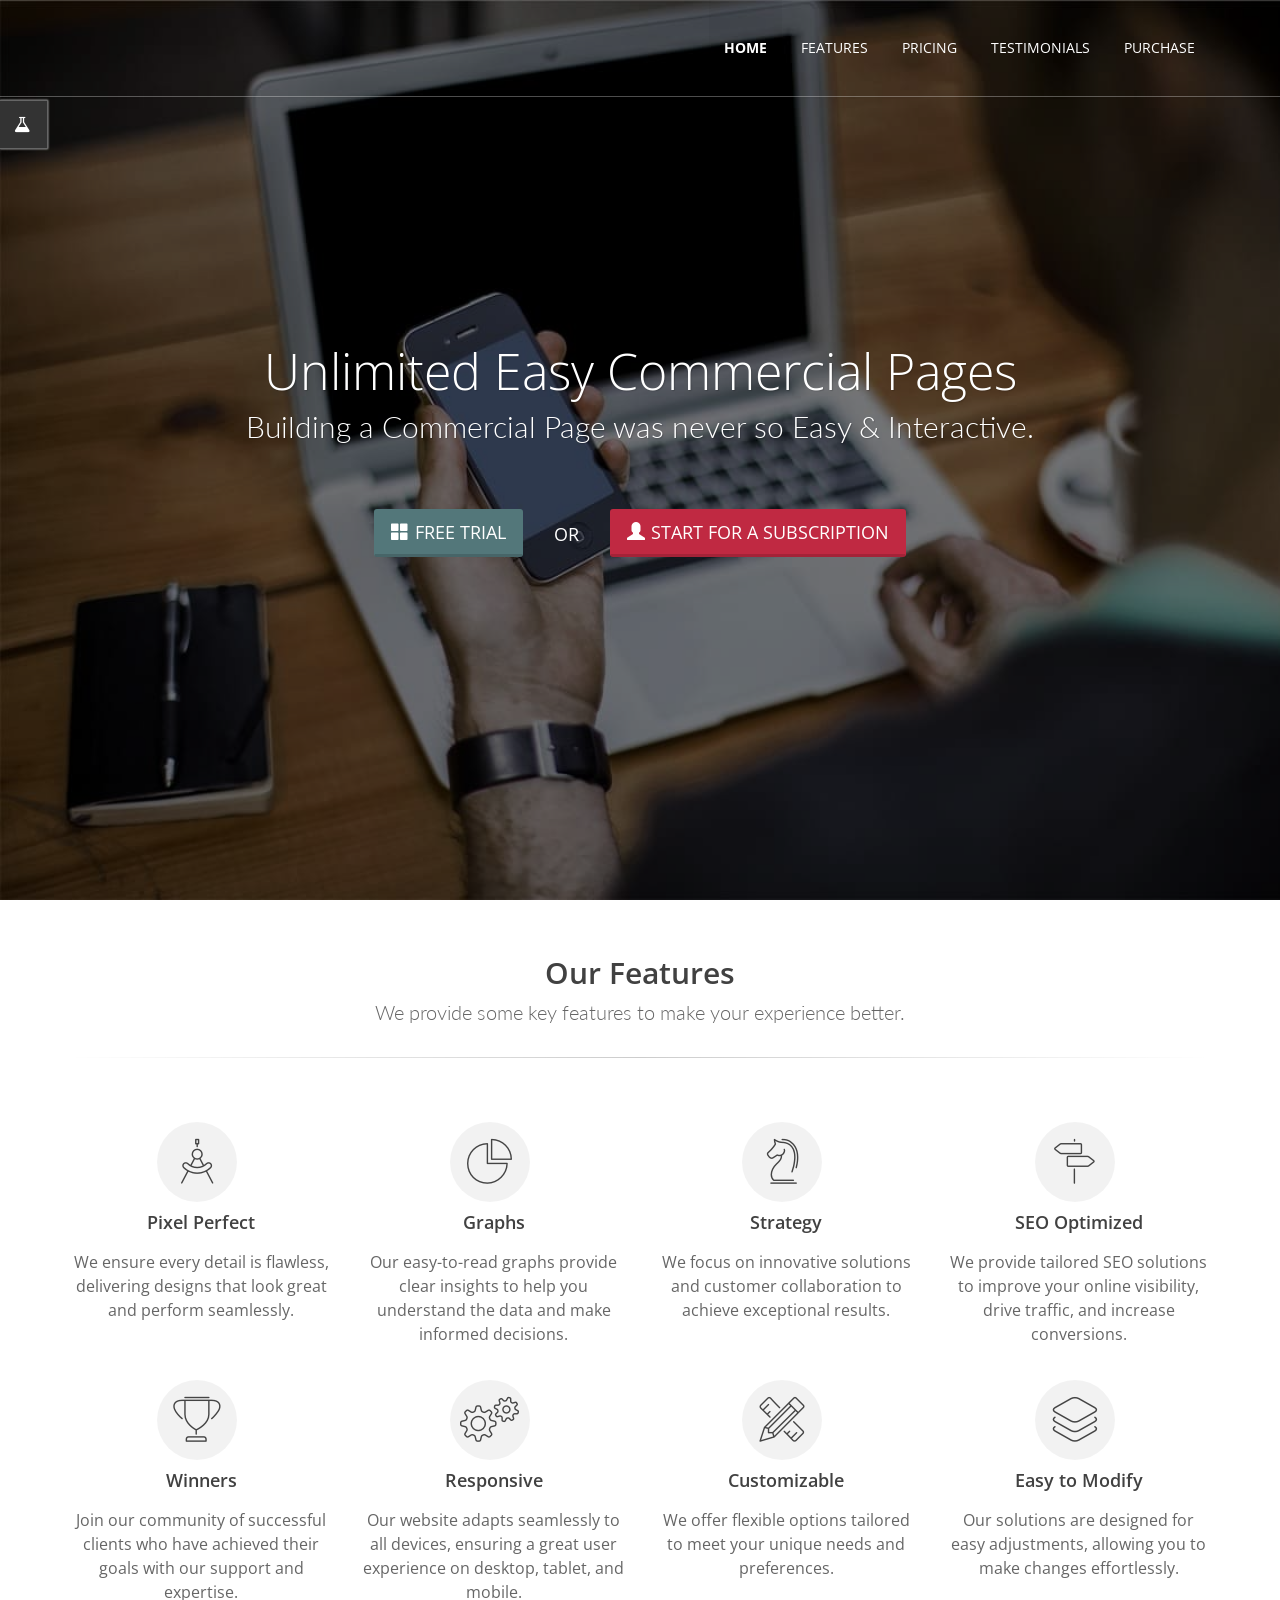
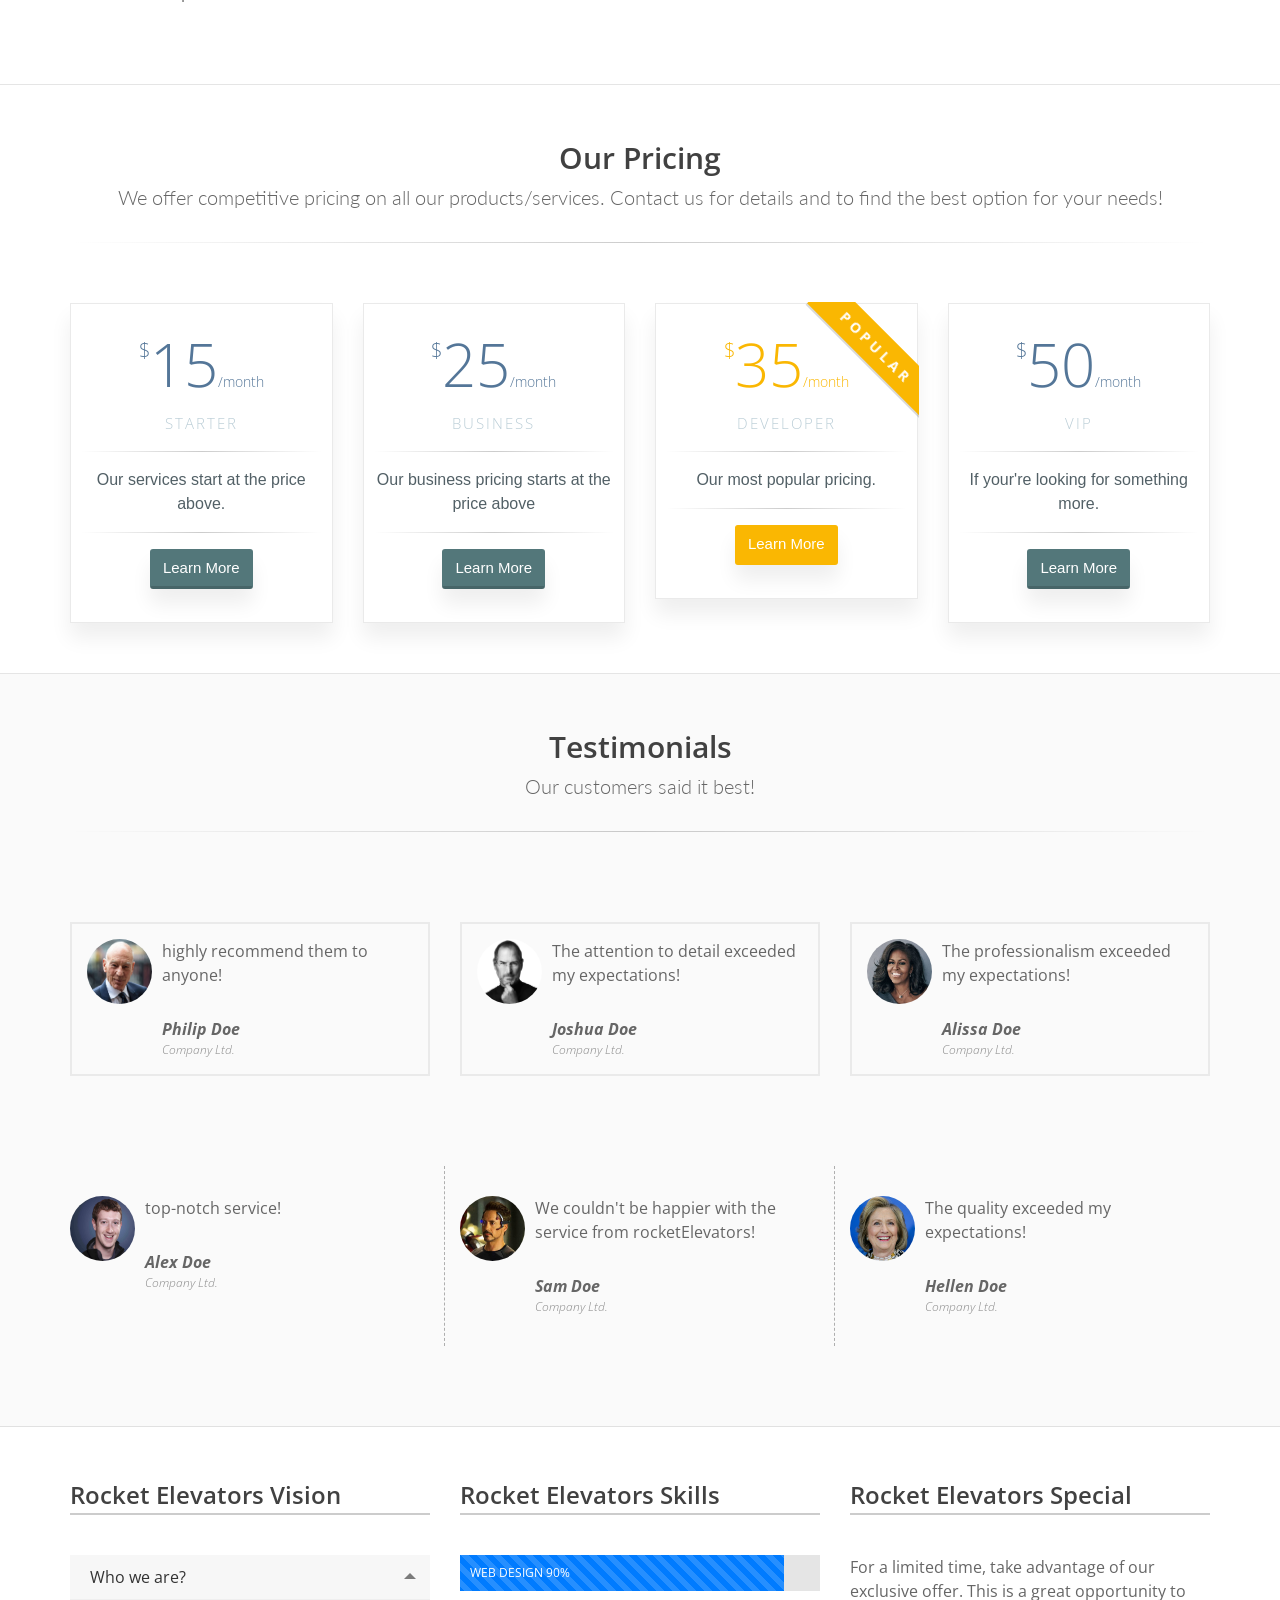
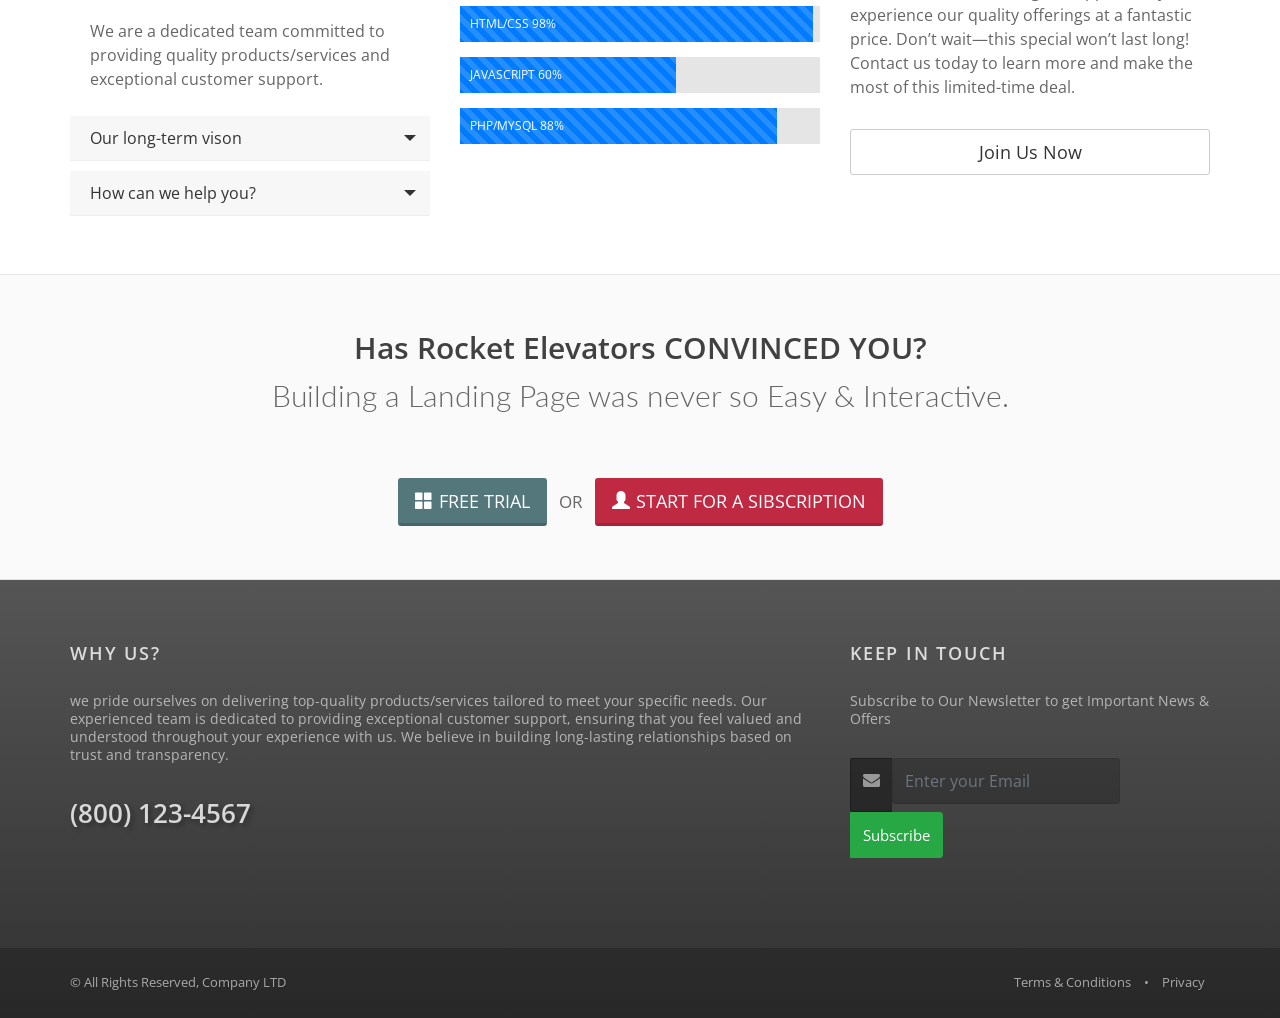
==== Commercial.html @ 7c0ab425 "finished main" ====
<!DOCTYPE html>
<html lang="en">
	<head>
		<!-- META -->
		<meta charset="utf-8" />
		<meta name="description" content="" />
		<meta name="Author" content="Dorin Grigoras [www.stepofweb.com]" />
	
		<title> - Multipurpose + Admin</title>
		<link rel="icon" href="assets/images/_/logo.png" />
	
		<!-- MOBILE SETTINGS -->
		<meta name="viewport" content="width=device-width, maximum-scale=1, initial-scale=1, user-scalable=0" />
	
		<!-- WEB FONTS -->
		<link
		  href="https://fonts.googleapis.com/css?family=Open+Sans:300,400,600%7CRaleway:300,400,500,600,700%7CLato:300,400,400italic,600,700"
		  rel="stylesheet" type="text/css" />
	
		<!-- CORE CSS -->
		<link href="assets/plugins/bootstrap/css/bootstrap.min.css" rel="stylesheet" type="text/css" />
	
		<!-- REVOLUTION SLIDER -->
		<link href="assets/plugins/slider.revolution/css/extralayers.css" rel="stylesheet" type="text/css" />
		<link href="assets/plugins/slider.revolution/css/settings.css" rel="stylesheet" type="text/css" />
	
		<!-- THEME CSS -->
		<link href="assets/css/essentials.css" rel="stylesheet" type="text/css" />
		<link href="assets/css/layout.css" rel="stylesheet" type="text/css" />
	
		<!-- PAGE LEVEL SCRIPTS -->
		<link href="assets/css/header-1.css" rel="stylesheet" type="text/css" />
		<link href="assets/css/color_scheme/yellow.css" rel="stylesheet" type="text/css" id="color_scheme" />
	  </head>	

	<body class="smoothscroll enable-animation">

		<!-- wrapper -->
		<div id="wrapper">

			<!-- 
				AVAILABLE HEADER CLASSES

				Default nav height: 96px
				.header-md 		= 70px nav height
				.header-sm 		= 60px nav height

				.b-0 		= remove bottom border (only with transparent use)
				.transparent	= transparent header
				.translucent	= translucent header
				.sticky			= sticky header
				.static			= static header
				.dark			= dark header
				.bottom			= header on bottom
				
				shadow-before-1 = shadow 1 header top
				shadow-after-1 	= shadow 1 header bottom
				shadow-before-2 = shadow 2 header top
				shadow-after-2 	= shadow 2 header bottom
				shadow-before-3 = shadow 3 header top
				shadow-after-3 	= shadow 3 header bottom

				.clearfix		= required for mobile menu, do not remove!

				Example Usage:  class="clearfix sticky header-sm transparent b-0"
			-->
			<div id="header" class="navbar-toggleable-md sticky transparent clearfix">

				<!-- TOP NAV -->
				<header id="topNav">
					<div class="container">

						<!-- Mobile Menu Button -->
						<button class="btn btn-mobile" data-toggle="collapse" data-target=".nav-main-collapse">
							<i class="fa fa-bars"></i>
						</button>

						<!-- Logo -->
						<a class="logo float-left" href="index.html">
							<img src="assets/images/_Rocket Elevators/logo_dark.png" alt="" />
						</a>

						<!-- 
							Top Nav 
							
							AVAILABLE CLASSES:
							submenu-dark = dark sub menu
						-->
						<div class="navbar-collapse collapse float-right nav-main-collapse">
							<nav class="nav-main">

								<!-- 
									.nav-onepage
									Required for onepage navigation links
									
									Add .external for an external link!
								-->
								<ul id="topMain" class="nav nav-pills nav-main nav-onepage">
									<li class="active"><!-- HOME -->
										<a href="#slider">
											HOME
										</a>
									</li>
									<li><!-- FEATURES -->
										<a href="#features">
											FEATURES
										</a>
									</li>
									<li><!-- PRICING -->
										<a href="#pricing">
											PRICING
										</a>
									</li>
									<li><!-- TESTIMONIALS -->
										<a href="#testimonials">
											TESTIMONIALS
										</a>
									</li>
									<li><!-- PURCHASE -->
										<a class="external" href="#purchase">
											PURCHASE
										</a>
									</li>
								</ul>

							</nav>
						</div>

					</div>
				</header>
				<!-- /Top Nav -->

			</div>


			<!-- HOME -->
			<section id="slider" class="fullheight" style="background:url('demo_files/images/1200x800/36-min.jpg')">
				<div class="overlay dark-5"><!-- dark overlay [1 to 9 opacity] --></div>

				<div class="display-table">
					<div class="display-table-cell vertical-align-middle">
						
						<div class="container text-center">
							
							<h1 class="m-0 fs-50 fw-300 wow fadeInUp" data-wow-delay="0.4s">Unlimited Easy Commercial Pages</h1>
							<p class="lead font-lato fs-30 wow fadeInUp" data-wow-delay="0.7s">Building a Commercial Page was never so Easy &amp; Interactive.</p>
							
							<div class="mt-30">
								<a href="#" class="btn btn-3d btn-lg btn-teal"><i class="glyphicon glyphicon-th-large"></i>FREE TRIAL</a>
								<span class="fs-17 hidden-xs-down btn btn-lg">&nbsp; OR &nbsp;</span>
								<a href="#" class="btn btn-3d btn-lg btn-red"><i class="glyphicon glyphicon-user"></i>START FOR A SUBSCRIPTION</a>
							</div>

						</div>

					</div>
				</div>
			</section>
			<!-- /HOME -->




			<!-- FEATURES -->
			<section id="features">
				<div class="container">

					<header class="text-center mb-60">
						<h2>Our Features</h2>
						<p class="lead font-lato">We provide some key features to make your experience better.</p>
						<hr />
					</header>

					<!-- FEATURED BOXES 3 -->
					<div class="row">
						<div class="col-md-3 col-6">
							<div class="text-center">
								<i class="ico-light ico-lg ico-rounded ico-hover et-circle-compass"></i>
								<h4>Pixel Perfect</h4>
								<p>We ensure every detail is flawless, delivering designs that look great and perform seamlessly.</p>
							</div>
						</div>
						<div class="col-md-3 col-6">
							<div class="text-center">
								<i class="ico-light ico-lg ico-rounded ico-hover et-piechart"></i>
								<h4>Graphs</h4>
								<p>Our easy-to-read graphs provide clear insights to help you understand the data and make informed decisions.</p>
							</div>
						</div>
						<div class="col-md-3 col-6">
							<div class="text-center">
								<i class="ico-light ico-lg ico-rounded ico-hover et-strategy"></i>
								<h4>Strategy</h4>
								<p>We focus on innovative solutions and customer collaboration to achieve exceptional results.</p>
							</div>
						</div>
						<div class="col-md-3 col-6">
							<div class="text-center">
								<i class="ico-light ico-lg ico-rounded ico-hover et-streetsign"></i>
								<h4>SEO Optimized</h4>
								<p>We provide tailored SEO solutions to improve your online visibility, drive traffic, and increase conversions.</p>
							</div>
						</div>
					</div>
					<!-- /FEATURED BOXES 3 -->

					<!-- FEATURED BOXES 3 -->
					<div class="row">
						<div class="col-md-3 col-6">
							<div class="text-center">
								<i class="ico-light ico-lg ico-rounded ico-hover et-trophy"></i>
								<h4>Winners</h4>
								<p>Join our community of successful clients who have achieved their goals with our support and expertise.</p>
							</div>
						</div>
						<div class="col-md-3 col-6">
							<div class="text-center">
								<i class="ico-light ico-lg ico-rounded ico-hover et-gears"></i>
								<h4>Responsive</h4>
								<p>Our website adapts seamlessly to all devices, ensuring a great user experience on desktop, tablet, and mobile.</p>
							</div>
						</div>
						<div class="col-md-3 col-6">
							<div class="text-center">
								<i class="ico-light ico-lg ico-rounded ico-hover et-tools"></i>
								<h4>Customizable</h4>
								<p>We offer flexible options tailored to meet your unique needs and preferences.</p>
							</div>
						</div>
						<div class="col-md-3 col-6">
							<div class="text-center">
								<i class="ico-light ico-lg ico-rounded ico-hover et-layers"></i>
								<h4>Easy to Modify</h4>
								<p>Our solutions are designed for easy adjustments, allowing you to make changes effortlessly.</p>
							</div>
						</div>
					</div>
					<!-- /FEATURED BOXES 3 -->

				</div>
			</section>
			<!-- /FEATURES -->




			<!-- PRICING -->
			<section id="pricing">
				<div class="container">

					<header class="text-center mb-60">
						<h2>Our Pricing</h2>
						<p class="lead font-lato">We offer competitive pricing on all our products/services. Contact us for details and to find the best option for your needs!</p>
						<hr />
					</header>

					<div class="row">

						<div class="col-md-3 col-sm-3">
							
							<div class="price-clean">                                
								<h4>
									<sup>$</sup>15<em>/month</em>
								</h4>
								<h5> Starter </h5>
								<hr />
								<p>Our services start at the price above.</p>
								<hr />
								<a href="#" class="btn btn-3d btn-teal">Learn More</a>
							</div>
						
						</div>

						<div class="col-md-3 col-sm-3">
							
							<div class="price-clean">                                
								<h4>
									<sup>$</sup>25<em>/month</em>
								</h4>
								<h5> BUSINESS </h5>
								<hr />
								<p>Our business pricing starts at the price above</p>
								<hr />
								<a href="#" class="btn btn-3d btn-teal">Learn More</a>
							</div>
						
						</div>

						<div class="col-md-3 col-sm-3">
							
							<div class="price-clean price-clean-popular"> 
								<div class="ribbon"> 
									<div class="ribbon-inner">POPULAR</div>
								</div>
								
								<h4>
									<sup>$</sup>35<em>/month</em>
								</h4>
								<h5> DEVELOPER </h5>
								<hr />
								<p>Our most popular pricing.</p>
								<hr />
								<a href="#" class="btn btn-3d btn-primary">Learn More</a>
							</div>
						
						</div>

						<div class="col-md-3 col-sm-3">
							
							<div class="price-clean">                                
								<h4>
									<sup>$</sup>50<em>/month</em>
								</h4>
								<h5> VIP </h5>
								<hr />
								<p>If your're looking for something more.</p>
								<hr />
								<a href="#" class="btn btn-3d btn-teal">Learn More</a>
							</div>
						
						</div>

					</div>

				</div>
			</section>
			<!-- /PRICING -->



			<!-- TESTIMONIALS -->
			<section id="testimonials" class="alternate">
				<div class="container">

					<header class="text-center mb-60">
						<h2>Testimonials</h2>
						<p class="lead font-lato">Our customers said it best!</p>
						<hr />
					</header>

					<!-- 
						Note: remove class="rounded" from the img for squared image!
					-->
					<div class="row mb-60">
						<div class="col-md-4">
							<div class="testimonial testimonial-bordered p-15">
								<figure class="float-left">
									<img class="rounded" src="assets/images/rocketElevators/testimonial6.jpg" alt="" />
								</figure>
								<div class="testimonial-content">
									<p>highly recommend them to anyone!</p>
									<cite>
										Philip Doe
										<span>Company Ltd.</span>
									</cite>
								</div>
							</div>
						</div>
						<div class="col-md-4">
							<div class="testimonial testimonial-bordered p-15">
								<figure class="float-left">
									<img class="rounded" src="assets/images/rocketElevators/testimonial5.png" alt="" />
								</figure>
								<div class="testimonial-content">
									<p>The attention to detail exceeded my expectations!</p>
									<cite>
										Joshua Doe
										<span>Company Ltd.</span>
									</cite>
								</div>
							</div>
						</div>
						<div class="col-md-4">
							<div class="testimonial testimonial-bordered p-15">
								<figure class="float-left">
									<img class="rounded" src="assets/images/rocketElevators/testimonial4.jpg" alt="" />
								</figure>
								<div class="testimonial-content">
									<p>The professionalism exceeded my expectations!</p>
									<cite>
										Alissa Doe
										<span>Company Ltd.</span>
									</cite>
								</div>
							</div>
						</div>
					</div>

					<!-- 
						Note: remove class="rounded" from the img for squared image!
					-->
					<ul class="row clearfix testimonial-dotted list-unstyled">
						<li class="col-md-4">
							<div class="testimonial">
								<figure class="float-left">
									<img class="rounded" src="assets/images/rocketElevators/testimonial3.jpg" alt="" />
								</figure>
								<div class="testimonial-content">
									<p>top-notch service!</p>
									<cite>
										Alex Doe
										<span>Company Ltd.</span>
									</cite>
								</div>
							</div>
						</li>
						<li class="col-md-4">
							<div class="testimonial">
								<figure class="float-left">
									<img class="rounded" src="assets/images/rocketElevators/testimonial2.jpg" alt="" />
								</figure>
								<div class="testimonial-content">
									<p>We couldn't be happier with the service from rocketElevators!</p>
									<cite>
										Sam Doe
										<span>Company Ltd.</span>
									</cite>
								</div>
							</div>
						</li>
						<li class="col-md-4">
							<div class="testimonial">
								<figure class="float-left">
									<img class="rounded" src="assets/images/rocketElevators/testimonial1.jpg" alt="" />
								</figure>
								<div class="testimonial-content">
									<p>The quality exceeded my expectations!</p>
									<cite>
										Hellen Doe
										<span>Company Ltd.</span>
									</cite>
								</div>
							</div>
						</li>
						

				</div>
			</section>
			<!-- /TESTIMONIALS -->




			<!-- purchase -->
			<section id="purchase">
				<div class="container">
					
					<div class="row">
					
						<div class="col-lg-4">

							<div class="heading-title heading-border-bottom">
								<h3>Rocket Elevators Vision</h3>
							</div>

							<div class="toggle toggle-transparent-body toggle-accordion">

								<div class="toggle active">
									<label>Who we are?</label>
									<div class="toggle-content">
										<p>We are a dedicated team committed to providing quality products/services and exceptional customer support.</p>
									</div>
								</div>

								<div class="toggle">
									<label>Our long-term vison</label>
									<div class="toggle-content">
										<p>Our vision is to continuously grow and innovate, delivering value to our customers and making a positive impact in our community.</p>
									</div>
								</div>

								<div class="toggle">
									<label>How can we help you?</label>
									<div class="toggle-content">
										<p>We’re here to assist you with any questions or needs you have. Contact us today!</p>
									</div>
								</div>

							</div>

						</div>

						<div class="col-lg-4">

							<div class="heading-title heading-border-bottom">
								<h3>Rocket Elevators Skills</h3>
							</div>

							<div class="progress progress-lg"><!-- progress bar -->
								<div class="progress-bar progress-bar-warning progress-bar-striped active text-left" role="progressbar" aria-valuenow="90" aria-valuemin="0" aria-valuemax="100" style="width: 90%; min-width: 2em;">
									<span>WEB DESIGN 90%</span>
								</div>
							</div><!-- /progress bar -->

							<div class="progress progress-lg"><!-- progress bar -->
								<div class="progress-bar progress-bar-danger progress-bar-striped active text-left" role="progressbar" aria-valuenow="98" aria-valuemin="0" aria-valuemax="100" style="width: 98%; min-width: 2em;">
									<span>HTML/CSS 98%</span>
								</div>
							</div><!-- /progress bar -->

							<div class="progress progress-lg"><!-- progress bar -->
								<div class="progress-bar progress-bar-success progress-bar-striped active text-left" role="progressbar" aria-valuenow="60" aria-valuemin="0" aria-valuemax="100" style="width: 60%; min-width: 2em;">
									<span>JAVASCRIPT 60%</span>
								</div>
							</div><!-- /progress bar -->

							<div class="progress progress-lg"><!-- progress bar -->
								<div class="progress-bar progress-bar-info progress-bar-striped active text-left" role="progressbar" aria-valuenow="88" aria-valuemin="0" aria-valuemax="100" style="width: 88%; min-width: 2em;">
									<span>PHP/MYSQL 88%</span>
								</div>
							</div><!-- /progress bar -->

						</div>

						<div class="col-lg-4">

							<div class="heading-title heading-border-bottom">
								<h3>Rocket Elevators Special</h3>
							</div>
							
							<p>For a limited time, take advantage
								 of our exclusive offer. This is a great opportunity
								  to experience our quality offerings at a fantastic price.
								   Don’t wait—this special won’t last long! Contact us today
								    to learn more and make the most of this limited-time deal.</p>
							
							<a href="#" class="btn btn-default btn-block btn-lg">Join Us Now</a>
							
						</div>

					</div>

				</div>
			</section>
			<!-- / -->



			<!-- -->
			<section class="alternate">
				<div class="container">
					
					<div class="text-center">
						<h2 class="wow fadeInUp m-0" data-wow-delay="0.3s">Has Rocket Elevators CONVINCED YOU?</h2>

						<p class="lead font-lato fs-30 wow fadeInUp mb-60" data-wow-delay="0.5s">Building a Landing Page was never so Easy &amp; Interactive.</p>
						
						<div class="mt-30">
							<a href="#" class="btn btn-3d btn-lg wow fadeInUp btn-teal" data-wow-delay="0.7"><i class="glyphicon glyphicon-th-large"></i>FREE TRIAL</a>
							<span class="fs-17 hidden-xs-down wow fadeInUp" data-wow-delay="1s">&nbsp; OR &nbsp;</span>
							<a href="#" class="btn btn-3d btn-lg wow fadeInUp btn-red" data-wow-delay="0.59"><i class="glyphicon glyphicon-user"></i>START FOR A SIBSCRIPTION</a>
						</div>
					</div>

				</div>
			</section>
			<!-- / -->





			<!-- FOOTER -->
			<footer id="footer">
				<div class="container">
				  <div class="row">
					<!-- col #1 -->
					<div class="col-md-8">
					  <h3 class="letter-spacing-1">WHY US?</h3>
		
					  <!-- Small Description -->
					  <p>
						we pride ourselves on delivering top-quality 
						products/services tailored to meet your specific
						 needs. Our experienced team is dedicated to providing
						  exceptional customer support, ensuring that you feel
						   valued and understood throughout your experience with
						    us. We believe in building long-lasting relationships
							 based on trust and transparency.
					  </p>
					  <h2>(800) 123-4567</h2>
					</div>
					<!-- /col #1 -->
		
					<!-- col #2 -->
					<div class="col-md-4">
					  <h3 class="letter-spacing-1">KEEP IN TOUCH</h3>
		
					  <!-- Newsletter Form -->
					  <p>Subscribe to Our Newsletter to get Important News & Offers</p>
		
					  <form class="validate" action="assets/php/newsletter.php" method="post"
						data-success="Subscribed! Thank you!" data-toastr-position="bottom-right">
						<div class="input-group">
						  <span class="input-group-addon"><i class="fa fa-envelope"></i></span>
						  <label>
							<input type="email" id="email" name="email" class="form-control required"
							  placeholder="Enter your Email" />
						  </label>
						  <span class="input-group-btn">
							<button class="btn btn-success" type="submit">
							  Subscribe
							</button>
						  </span>
						</div>
					  </form>
					  <!-- /Newsletter Form -->
					</div>
					<!-- /col #2 -->
				  </div>
				</div>
		
				<div class="copyright">
				  <div class="container">
					<ul class="float-right m-0 list-inline mobile-block">
					  <li><a href="">Terms &amp; Conditions</a></li>
					  <li>&bull;</li>
					  <li><a href="">Privacy</a></li>
					</ul>
					&copy; All Rights Reserved, Company LTD
				  </div>
				</div>
			  </footer>
			  <!-- /FOOTER -->

		</div>
		<!-- /wrapper -->


		<!-- SCROLL TO TOP -->
		<a href="#" id="toTop"></a>


		<!-- PRELOADER -->
		<div id="preloader">
			<div class="inner">
				<span class="loader"></span>
			</div>
		</div><!-- /PRELOADER -->


		<!-- JAVASCRIPT FILES -->
		<script>let plugin_path = 'assets/plugins/';</script>
		<script src="assets/plugins/jquery/jquery-3.3.1.min.js"></script>

		<script src="assets/js/scripts.js"></script>
		
		<!-- STYLESWITCHER - REMOVE -->
		<script async src="demo_files/styleswitcher/styleswitcher.js"></script>
	</body>
</html>
---- assets/plugins/slider.revolution/css/extralayers.css ----
/**********************************************************
***********************************************************
***********************************************************



   SOME MORE LAYER EXAMPLES, USE ONLY WHICH YOU NEED,
   TO SAVE LOAD TIME 



***********************************************************
***********************************************************
***********************************************************/





.tp-caption.medium_grey {
position:absolute;
color:#fff;
text-shadow:0px 2px 5px rgba(0, 0, 0, 0.5);
font-weight:700;
font-size:20px;
line-height:20px;
font-family:Arial;
padding:2px 4px;
margin:0px;
border-width:0px;
border-style:none;
background-color:#888;
white-space:nowrap;
}

.tp-caption.small_text {
position:absolute;
color:#fff;
text-shadow:0px 2px 5px rgba(0, 0, 0, 0.5);
font-weight:700;
font-size:14px;
line-height:20px;
font-family:Arial;
margin:0px;
border-width:0px;
border-style:none;
white-space:nowrap;
}

.tp-caption.medium_text {
position:absolute;
color:#fff;
text-shadow:0px 2px 5px rgba(0, 0, 0, 0.5);
font-weight:700;
font-size:20px;
line-height:20px;
font-family:Arial;
margin:0px;
border-width:0px;
border-style:none;
white-space:nowrap;
}

.tp-caption.large_text {
position:absolute;
color:#fff;
text-shadow:0px 2px 5px rgba(0, 0, 0, 0.5);
font-weight:700;
font-size:40px;
line-height:40px;
font-family:Arial;
margin:0px;
border-width:0px;
border-style:none;
white-space:nowrap;
}

.tp-caption.very_large_text {
position:absolute;
color:#fff;
text-shadow:0px 2px 5px rgba(0, 0, 0, 0.5);
font-weight:700;
font-size:60px;
line-height:60px;
font-family:Arial;
margin:0px;
border-width:0px;
border-style:none;
white-space:nowrap;
letter-spacing:-2px;
}

.tp-caption.very_big_white {
position:absolute;
color:#fff;
text-shadow:none;
font-weight:800;
font-size:60px;
line-height:60px;
font-family:Arial;
margin:0px;
border-width:0px;
border-style:none;
white-space:nowrap;
padding:0px 4px;
padding-top:1px;
background-color:#000;
}

.tp-caption.very_big_black {
position:absolute;
color:#000;
text-shadow:none;
font-weight:700;
font-size:60px;
line-height:60px;
font-family:Arial;
margin:0px;
border-width:0px;
border-style:none;
white-space:nowrap;
padding:0px 4px;
padding-top:1px;
background-color:#fff;
}

.tp-caption.modern_medium_fat {
position:absolute;
color:#000;
text-shadow:none;
font-weight:800;
font-size:24px;
line-height:20px;
font-family:"Open Sans", sans-serif;
margin:0px;
border-width:0px;
border-style:none;
white-space:nowrap;
}

.tp-caption.modern_medium_fat_white {
position:absolute;
color:#fff;
text-shadow:none;
font-weight:800;
font-size:24px;
line-height:20px;
font-family:"Open Sans", sans-serif;
margin:0px;
border-width:0px;
border-style:none;
white-space:nowrap;
}

.tp-caption.modern_medium_light {
position:absolute;
color:#000;
text-shadow:none;
font-weight:300;
font-size:24px;
line-height:20px;
font-family:"Open Sans", sans-serif;
margin:0px;
border-width:0px;
border-style:none;
white-space:nowrap;
}

.tp-caption.modern_big_bluebg {
position:absolute;
color:#fff;
text-shadow:none;
font-weight:800;
font-size:30px;
line-height:36px;
font-family:"Open Sans", sans-serif;
padding:3px 10px;
margin:0px;
border-width:0px;
border-style:none;
background-color:#4e5b6c;
letter-spacing:0;
}

.tp-caption.modern_big_redbg {
position:absolute;
color:#fff;
text-shadow:none;
font-weight:300;
font-size:30px;
line-height:36px;
font-family:"Open Sans", sans-serif;
padding:3px 10px;
padding-top:1px;
margin:0px;
border-width:0px;
border-style:none;
background-color:#de543e;
letter-spacing:0;
}

.tp-caption.modern_small_text_dark {
position:absolute;
color:#555;
text-shadow:none;
font-size:14px;
line-height:22px;
font-family:Arial;
margin:0px;
border-width:0px;
border-style:none;
white-space:nowrap;
}

.tp-caption.boxshadow {
-moz-box-shadow:0px 0px 20px rgba(0, 0, 0, 0.5);
-webkit-box-shadow:0px 0px 20px rgba(0, 0, 0, 0.5);
box-shadow:0px 0px 20px rgba(0, 0, 0, 0.5);
}

.tp-caption.black {
color:#000;
text-shadow:none;
}

.tp-caption.noshadow {
text-shadow:none;
}

.tp-caption.thinheadline_dark {
position:absolute;
color:rgba(0,0,0,0.85);
text-shadow:none;
font-weight:300;
font-size:30px;
line-height:30px;
font-family:"Open Sans";
background-color:transparent;
}

.tp-caption.thintext_dark {
position:absolute;
color:rgba(0,0,0,0.85);
text-shadow:none;
font-weight:300;
font-size:16px;
line-height:26px;
font-family:"Open Sans";
background-color:transparent;
}

.tp-caption.largeblackbg {
position:absolute;
color:#fff;
text-shadow:none;
font-weight:300;
font-size:50px;
line-height:70px;
font-family:"Open Sans";
background-color:#000;
padding:0px 20px;
-webkit-border-radius:0px;
-moz-border-radius:0px;
border-radius:0px;
}

.tp-caption.largepinkbg {
position:absolute;
color:#fff;
text-shadow:none;
font-weight:300;
font-size:50px;
line-height:70px;
font-family:"Open Sans";
background-color:#db4360;
padding:0px 20px;
-webkit-border-radius:0px;
-moz-border-radius:0px;
border-radius:0px;
}

.tp-caption.largewhitebg {
position:absolute;
color:#000;
text-shadow:none;
font-weight:300;
font-size:50px;
line-height:70px;
font-family:"Open Sans";
background-color:#fff;
padding:0px 20px;
-webkit-border-radius:0px;
-moz-border-radius:0px;
border-radius:0px;
}

.tp-caption.largegreenbg {
position:absolute;
color:#fff;
text-shadow:none;
font-weight:300;
font-size:50px;
line-height:70px;
font-family:"Open Sans";
background-color:#67ae73;
padding:0px 20px;
-webkit-border-radius:0px;
-moz-border-radius:0px;
border-radius:0px;
}

.tp-caption.excerpt {
font-size:36px;
line-height:36px;
font-weight:700;
font-family:Arial;
color:#ffffff;
text-decoration:none;
background-color:rgba(0, 0, 0, 1);
text-shadow:none;
margin:0px;
letter-spacing:-1.5px;
padding:1px 4px 0px 4px;
width:150px;
white-space:normal !important;
height:auto;
border-width:0px;
border-color:rgb(255, 255, 255);
border-style:none;
}

.tp-caption.large_bold_grey {
font-size:60px;
line-height:60px;
font-weight:800;
font-family:"Open Sans";
color:rgb(102, 102, 102);
text-decoration:none;
background-color:transparent;
text-shadow:none;
margin:0px;
padding:1px 4px 0px;
border-width:0px;
border-color:rgb(255, 214, 88);
border-style:none;
}

.tp-caption.medium_thin_grey {
font-size:34px;
line-height:30px;
font-weight:300;
font-family:"Open Sans";
color:rgb(102, 102, 102);
text-decoration:none;
background-color:transparent;
padding:1px 4px 0px;
text-shadow:none;
margin:0px;
border-width:0px;
border-color:rgb(255, 214, 88);
border-style:none;
}

.tp-caption.small_thin_grey {
font-size:18px;
line-height:26px;
font-weight:300;
font-family:"Open Sans";
color:rgb(117, 117, 117);
text-decoration:none;
background-color:transparent;
padding:1px 4px 0px;
text-shadow:none;
margin:0px;
border-width:0px;
border-color:rgb(255, 214, 88);
border-style:none;
}

.tp-caption.lightgrey_divider {
text-decoration:none;
background-color:rgba(235, 235, 235, 1);
width:370px;
height:3px;
background-position:initial initial;
background-repeat:initial initial;
border-width:0px;
border-color:rgb(34, 34, 34);
border-style:none;
}

.tp-caption.large_bold_darkblue {
font-size:58px;
line-height:60px;
font-weight:800;
font-family:"Open Sans";
color:rgb(52, 73, 94);
text-decoration:none;
background-color:transparent;
border-width:0px;
border-color:rgb(255, 214, 88);
border-style:none;
}

.tp-caption.medium_bg_darkblue {
font-size:20px;
line-height:20px;
font-weight:800;
font-family:"Open Sans";
color:rgb(255, 255, 255);
text-decoration:none;
background-color:rgb(52, 73, 94);
padding:10px;
border-width:0px;
border-color:rgb(255, 214, 88);
border-style:none;
}

.tp-caption.medium_bold_red {
font-size:24px;
line-height:30px;
font-weight:800;
font-family:"Open Sans";
color:rgb(227, 58, 12);
text-decoration:none;
background-color:transparent;
padding:0px;
border-width:0px;
border-color:rgb(255, 214, 88);
border-style:none;
}

.tp-caption.medium_light_red {
font-size:21px;
line-height:26px;
font-weight:300;
font-family:"Open Sans";
color:rgb(227, 58, 12);
text-decoration:none;
background-color:transparent;
padding:0px;
border-width:0px;
border-color:rgb(255, 214, 88);
border-style:none;
}

.tp-caption.medium_bg_red {
font-size:20px;
line-height:20px;
font-weight:800;
font-family:"Open Sans";
color:rgb(255, 255, 255);
text-decoration:none;
background-color:rgb(227, 58, 12);
padding:10px;
border-width:0px;
border-color:rgb(255, 214, 88);
border-style:none;
}

.tp-caption.medium_bold_orange {
font-size:24px;
line-height:30px;
font-weight:800;
font-family:"Open Sans";
color:rgb(243, 156, 18);
text-decoration:none;
background-color:transparent;
border-width:0px;
border-color:rgb(255, 214, 88);
border-style:none;
}

.tp-caption.medium_bg_orange {
font-size:20px;
line-height:20px;
font-weight:800;
font-family:"Open Sans";
color:rgb(255, 255, 255);
text-decoration:none;
background-color:rgb(243, 156, 18);
padding:10px;
border-width:0px;
border-color:rgb(255, 214, 88);
border-style:none;
}

.tp-caption.grassfloor {
text-decoration:none;
background-color:rgba(160, 179, 151, 1);
width:4000px;
height:150px;
border-width:0px;
border-color:rgb(34, 34, 34);
border-style:none;
}

.tp-caption.large_bold_white {
font-size:58px;
line-height:60px;
font-weight:800;
font-family:"Open Sans";
color:rgb(255, 255, 255);
text-decoration:none;
background-color:transparent;
border-width:0px;
border-color:rgb(255, 214, 88);
border-style:none;
}

.tp-caption.medium_light_white {
font-size:30px;
line-height:36px;
font-weight:300;
font-family:"Open Sans";
color:rgb(255, 255, 255);
text-decoration:none;
background-color:transparent;
padding:0px;
border-width:0px;
border-color:rgb(255, 214, 88);
border-style:none;
}

.tp-caption.mediumlarge_light_white {
font-size:34px;
line-height:40px;
font-weight:300;
font-family:"Open Sans";
color:rgb(255, 255, 255);
text-decoration:none;
background-color:transparent;
padding:0px;
border-width:0px;
border-color:rgb(255, 214, 88);
border-style:none;
}

.tp-caption.mediumlarge_light_white_center {
font-size:34px;
line-height:40px;
font-weight:300;
font-family:"Open Sans";
color:#ffffff;
text-decoration:none;
background-color:transparent;
padding:0px 0px 0px 0px;
text-align:center;
border-width:0px;
border-color:rgb(255, 214, 88);
border-style:none;
}

.tp-caption.medium_bg_asbestos {
font-size:20px;
line-height:20px;
font-weight:800;
font-family:"Open Sans";
color:rgb(255, 255, 255);
text-decoration:none;
background-color:rgb(127, 140, 141);
padding:10px;
border-width:0px;
border-color:rgb(255, 214, 88);
border-style:none;
}

.tp-caption.medium_light_black {
font-size:30px;
line-height:36px;
font-weight:300;
font-family:"Open Sans";
color:rgb(0, 0, 0);
text-decoration:none;
background-color:transparent;
padding:0px;
border-width:0px;
border-color:rgb(255, 214, 88);
border-style:none;
}

.tp-caption.large_bold_black {
font-size:58px;
line-height:60px;
font-weight:800;
font-family:"Open Sans";
color:rgb(0, 0, 0);
text-decoration:none;
background-color:transparent;
border-width:0px;
border-color:rgb(255, 214, 88);
border-style:none;
}

.tp-caption.mediumlarge_light_darkblue {
font-size:34px;
line-height:40px;
font-weight:300;
font-family:"Open Sans";
color:rgb(52, 73, 94);
text-decoration:none;
background-color:transparent;
padding:0px;
border-width:0px;
border-color:rgb(255, 214, 88);
border-style:none;
}

.tp-caption.small_light_white {
font-size:17px;
line-height:28px;
font-weight:300;
font-family:"Open Sans";
color:rgb(255, 255, 255);
text-decoration:none;
background-color:transparent;
padding:0px;
border-width:0px;
border-color:rgb(255, 214, 88);
border-style:none;
}

.tp-caption.roundedimage {
border-width:0px;
border-color:rgb(34, 34, 34);
border-style:none;
}

.tp-caption.large_bg_black {
font-size:40px;
line-height:40px;
font-weight:800;
font-family:"Open Sans";
color:rgb(255, 255, 255);
text-decoration:none;
background-color:rgb(0, 0, 0);
padding:10px 20px 15px;
border-width:0px;
border-color:rgb(255, 214, 88);
border-style:none;
}

.tp-caption.mediumwhitebg {
font-size:30px;
line-height:30px;
font-weight:300;
font-family:"Open Sans";
color:rgb(0, 0, 0);
text-decoration:none;
background-color:rgb(255, 255, 255);
padding:5px 15px 10px;
text-shadow:none;
border-width:0px;
border-color:rgb(0, 0, 0);
border-style:none;
}

.tp-caption.large_bold_white_25 {
font-size:55px;
line-height:65px;
font-weight:700;
font-family:"Open Sans";
color:#fff;
text-decoration:none;
background-color:transparent;
text-align:center;
text-shadow:#000 0px 5px 10px;
border-width:0px;
border-color:rgb(255, 255, 255);
border-style:none;
}

.tp-caption.medium_text_shadow {
font-size:25px;
line-height:25px;
font-weight:600;
font-family:"Open Sans";
color:#fff;
text-decoration:none;
background-color:transparent;
text-align:center;
text-shadow:#000 0px 5px 10px;
border-width:0px;
border-color:rgb(255, 255, 255);
border-style:none;
}

.tp-caption.black_heavy_60 {
font-size:60px;
line-height:60px;
font-weight:900;
font-family:Raleway;
color:rgb(0, 0, 0);
text-decoration:none;
background-color:transparent;
text-shadow:none;
border-width:0px;
border-color:rgb(0, 0, 0);
border-style:none;
}

.tp-caption.white_heavy_40 {
font-size:40px;
line-height:40px;
font-weight:900;
font-family:Raleway;
color:rgb(255, 255, 255);
text-decoration:none;
background-color:transparent;
text-shadow:none;
border-width:0px;
border-color:rgb(0, 0, 0);
border-style:none;
}

.tp-caption.grey_heavy_72 {
font-size:72px;
line-height:72px;
font-weight:900;
font-family:Raleway;
color:rgb(213, 210, 210);
text-decoration:none;
background-color:transparent;
text-shadow:none;
border-width:0px;
border-color:rgb(0, 0, 0);
border-style:none;
}

.tp-caption.grey_regular_18 {
font-size:18px;
line-height:26px;
font-family:"Open Sans";
color:rgb(119, 119, 119);
text-decoration:none;
background-color:transparent;
text-shadow:none;
border-width:0px;
border-color:rgb(0, 0, 0);
border-style:none;
}

.tp-caption.black_thin_34 {
font-size:35px;
line-height:35px;
font-weight:100;
font-family:Raleway;
color:rgb(0, 0, 0);
text-decoration:none;
background-color:transparent;
text-shadow:none;
border-width:0px;
border-color:rgb(0, 0, 0);
border-style:none;
}

.tp-caption.arrowicon {
line-height:1px;
border-width:0px;
border-color:rgb(34, 34, 34);
border-style:none;
}

.tp-caption.light_heavy_60 {
font-size:60px;
line-height:60px;
font-weight:900;
font-family:Raleway;
color:rgb(255, 255, 255);
text-decoration:none;
background-color:transparent;
text-shadow:none;
border-width:0px;
border-color:rgb(0, 0, 0);
border-style:none;
}

.tp-caption.black_bold_40 {
font-size:40px;
line-height:40px;
font-weight:800;
font-family:Raleway;
color:rgb(0, 0, 0);
text-decoration:none;
background-color:transparent;
text-shadow:none;
border-width:0px;
border-color:rgb(0, 0, 0);
border-style:none;
}

.tp-caption.light_heavy_70 {
font-size:70px;
line-height:70px;
font-weight:900;
font-family:Raleway;
color:rgb(255, 255, 255);
text-decoration:none;
background-color:transparent;
text-shadow:none;
border-width:0px;
border-color:rgb(0, 0, 0);
border-style:none;
}

.tp-caption.black_heavy_70 {
font-size:70px;
line-height:70px;
font-weight:900;
font-family:Raleway;
color:rgb(0, 0, 0);
text-decoration:none;
background-color:transparent;
text-shadow:none;
border-width:0px;
border-color:rgb(0, 0, 0);
border-style:none;
}

.tp-caption.black_bold_bg_20 {
font-size:20px;
line-height:20px;
font-weight:900;
font-family:Raleway;
color:rgb(255, 255, 255);
text-decoration:none;
background-color:rgb(0, 0, 0);
padding:5px 8px;
text-shadow:none;
border-width:0px;
border-color:rgb(0, 0, 0);
border-style:none;
}

.tp-caption.greenbox30 {
line-height:30px;
text-decoration:none;
background-color:rgb(134, 181, 103);
padding:0px 14px;
border-width:0px;
border-color:rgb(34, 34, 34);
border-style:none;
}

.tp-caption.blue_heavy_60 {
font-size:60px;
line-height:60px;
font-weight:900;
font-family:Raleway;
color:rgb(255, 255, 255);
text-decoration:none;
background-color:rgb(49, 165, 203);
padding:3px 10px;
text-shadow:none;
border-width:0px;
border-color:rgb(0, 0, 0);
border-style:none;
}

.tp-caption.green_bold_bg_20 {
font-size:20px;
line-height:20px;
font-weight:900;
font-family:Raleway;
color:rgb(255, 255, 255);
text-decoration:none;
background-color:rgb(134, 181, 103);
padding:5px 8px;
text-shadow:none;
border-width:0px;
border-color:rgb(0, 0, 0);
border-style:none;
}

.tp-caption.whitecircle_600px {
line-height:1px;
width:800px;
height:800px;
text-decoration:none;
background:linear-gradient(to bottom,  rgba(238,238,238,1) 0%,rgba(255,255,255,1) 100%);
filter:progid;
background-color:transparent;
border-radius:400px 400px 400px 400px;
border-width:0px;
border-color:rgb(34, 34, 34);
border-style:none;
}

.tp-caption.fullrounded {
border-radius:400px 400px 400px 400px;
border-width:0px;
border-color:rgb(34, 34, 34);
border-style:none;
}

.tp-caption.light_heavy_40 {
font-size:40px;
line-height:40px;
font-weight:900;
font-family:Raleway;
color:rgb(255, 255, 255);
text-decoration:none;
background-color:transparent;
text-shadow:none;
border-width:0px;
border-color:rgb(0, 0, 0);
border-style:none;
}

.tp-caption.white_thin_34 {
font-size:35px;
line-height:35px;
font-weight:200;
font-family:Raleway;
color:rgb(255, 255, 255);
text-decoration:none;
background-color:transparent;
text-shadow:none;
border-width:0px;
border-color:rgb(0, 0, 0);
border-style:none;
}

.tp-caption.fullbg_gradient {
width:100%;
height:100%;
text-decoration:none;
background-color:#490202;
border-width:0px;
border-color:rgb(0, 0, 0);
border-style:none;
}

.tp-caption.light_medium_30 {
font-size:30px;
line-height:40px;
font-weight:700;
font-family:Raleway;
color:rgb(255, 255, 255);
text-decoration:none;
background-color:transparent;
text-shadow:none;
border-width:0px;
border-color:rgb(0, 0, 0);
border-style:none;
}

.tp-caption.red_bold_bg_20 {
font-size:20px;
line-height:20px;
font-weight:900;
font-family:Raleway;
color:rgb(255, 255, 255);
text-decoration:none;
background-color:rgb(224, 51, 0);
padding:5px 8px;
text-shadow:none;
border-width:0px;
border-color:rgb(0, 0, 0);
border-style:none;
}

.tp-caption.blue_bold_bg_20 {
font-size:20px;
line-height:20px;
font-weight:900;
font-family:Raleway;
color:rgb(255, 255, 255);
text-decoration:none;
background-color:rgb(53, 152, 220);
padding:5px 8px;
text-shadow:none;
border-width:0px;
border-color:rgb(0, 0, 0);
border-style:none;
}

.tp-caption.white_bold_bg_20 {
font-size:20px;
line-height:20px;
font-weight:900;
font-family:Raleway;
color:rgb(0, 0, 0);
text-decoration:none;
background-color:rgb(255, 255, 255);
padding:5px 8px;
text-shadow:none;
border-width:0px;
border-color:rgb(0, 0, 0);
border-style:none;
}

.tp-caption.white_heavy_70 {
font-size:70px;
line-height:70px;
font-weight:900;
font-family:Raleway;
color:rgb(255, 255, 255);
text-decoration:none;
background-color:transparent;
text-shadow:none;
border-width:0px;
border-color:rgb(0, 0, 0);
border-style:none;
}

.tp-caption.light_heavy_70_shadowed {
font-size:70px;
line-height:70px;
font-weight:900;
font-family:Raleway;
color:#ffffff;
text-decoration:none;
background-color:transparent;
text-shadow:0px 0px 7px rgba(0, 0, 0, 0.25);
border-width:0px;
border-color:rgb(0, 0, 0);
border-style:none;
}

.tp-caption.light_medium_30_shadowed {
font-size:30px;
line-height:40px;
font-weight:700;
font-family:Raleway;
color:#ffffff;
text-decoration:none;
background-color:transparent;
text-shadow:0px 0px 7px rgba(0, 0, 0, 0.25);
border-width:0px;
border-color:rgb(0, 0, 0);
border-style:none;
}

.tp-caption.blackboxed_heavy {
font-size:70px;
line-height:70px;
font-weight:800;
font-family:"Open Sans";
color:rgb(255, 255, 255);
text-decoration:none;
background-color:rgb(0, 0, 0);
padding:5px 20px;
text-shadow:rgba(0, 0, 0, 0.14902) 0px 0px 7px;
border-width:0px;
border-color:rgb(0, 0, 0);
border-style:none;
}

.tp-caption.bignumbers_white {
color:#ffffff;
background-color:rgba(0, 0, 0, 0);
font-size:84px;
line-height:84px;
font-weight:800;
font-family:Raleway;
text-decoration:none;
padding:0px 0px 0px 0px;
text-shadow:rgba(0, 0, 0, 0.247059) 0px 0px 7px;
border-width:0px;
border-color:rgb(255, 255, 255);
border-style:none solid none none;
}

.tp-caption.whiteline_long {
line-height:1px;
min-width:660px;
background-color:transparent;
text-decoration:none;
border-width:2px 0px 0px 0px;
border-color:rgb(255, 255, 255) rgb(34, 34, 34) rgb(34, 34, 34) rgb(34, 34, 34);
border-style:solid none none none;
}

.tp-caption.light_medium_20_shadowed {
font-size:20px;
line-height:30px;
font-weight:700;
font-family:Raleway;
color:#ffffff;
text-decoration:none;
background-color:transparent;
text-shadow:0px 0px 7px rgba(0, 0, 0, 0.25);
border-width:0px;
border-color:rgb(0, 0, 0);
border-style:none;
}

.tp-caption.fullgradient_overlay {
background:linear-gradient(to bottom,  rgba(0,0,0,0) 0%,rgba(0,0,0,0.5) 100%);
filter:progid;
width:100%;
height:100%;
border-width:0px;
border-color:rgb(34, 34, 34);
border-style:none;
}

.tp-caption.light_medium_20 {
font-size:20px;
line-height:30px;
font-weight:700;
font-family:Raleway;
color:#ffffff;
text-decoration:none;
background-color:transparent;
border-width:0px;
border-color:rgb(0, 0, 0);
border-style:none;
}

.tp-caption.reddishbg_heavy_70 {
font-size:70px;
line-height:70px;
font-weight:900;
font-family:Raleway;
color:rgb(255, 255, 255);
text-decoration:none;
background-color:rgba(100, 1, 24, 0.8);
padding:50px;
text-shadow:none;
border-width:0px;
border-color:rgb(0, 0, 0);
border-style:none;
}

.tp-caption.borderbox_725x130 {
min-width:725px;
min-height:130px;
background-color:transparent;
text-decoration:none;
border-width:2px;
border-color:rgb(255, 255, 255);
border-style:solid;
}

.tp-caption.light_heavy_34 {
font-size:34px;
line-height:34px;
font-weight:900;
font-family:Raleway;
color:rgb(255, 255, 255);
text-decoration:none;
background-color:transparent;
text-shadow:none;
border-width:0px;
border-color:rgb(0, 0, 0);
border-style:none;
}

.tp-caption.black_thin_30 {
font-size:30px;
line-height:30px;
font-weight:100;
font-family:Raleway;
color:rgb(0, 0, 0);
text-decoration:none;
background-color:transparent;
text-shadow:none;
border-width:0px;
border-color:rgb(0, 0, 0);
border-style:none;
}

.tp-caption.black_thin_whitebg_30 {
font-size:30px;
line-height:30px;
font-weight:300;
font-family:Raleway;
color:rgb(0, 0, 0);
text-decoration:none;
background-color:rgb(255, 255, 255);
padding:5px 10px;
text-shadow:none;
border-width:0px;
border-color:rgb(0, 0, 0);
border-style:none;
}

.tp-caption.white_heavy_60 {
font-size:60px;
line-height:60px;
font-weight:900;
font-family:Raleway;
color:rgb(255, 255, 255);
text-decoration:none;
background-color:transparent;
text-shadow:none;
border-width:0px;
border-color:rgb(0, 0, 0);
border-style:none;
}

.tp-caption.black_thin_blackbg_30 {
font-size:30px;
line-height:30px;
font-weight:300;
font-family:Raleway;
color:rgb(255, 255, 255);
text-decoration:none;
background-color:rgb(0, 0, 0);
padding:5px 10px;
text-shadow:none;
border-width:0px;
border-color:rgb(0, 0, 0);
border-style:none;
}

.tp-caption.light_thin_60 {
font-size:60px;
line-height:60px;
font-weight:100;
font-family:Raleway;
color:rgb(255, 255, 255);
text-decoration:none;
background-color:transparent;
text-shadow:none;
border-width:0px;
border-color:rgb(0, 0, 0);
border-style:none;
}

.tp-caption.greenbgfull {
background-color:#85b85f;
width:100%;
height:100%;
border-width:0px;
border-color:rgb(34, 34, 34);
border-style:none;
}

.tp-caption.bluebgfull {
text-decoration:none;
width:100%;
height:100%;
background-color:rgb(61, 164, 207);
border-width:0px;
border-color:rgb(34, 34, 34);
border-style:none;
}

.tp-caption.blackbgfull {
text-decoration:none;
width:100%;
height:100%;
background-color:rgba(0, 0, 0, 0.247059);
border-width:0px;
border-color:rgb(34, 34, 34);
border-style:none;
}

.tp-caption.wave_repeat1 {
width:100%;
height:600px;
background-repeat:repeat-x;
background-color:transparent;
text-decoration:none;
border-width:0px;
border-color:rgb(34, 34, 34);
border-style:none;
}

.tp-caption.wavebg2 {
width:200%;
height:300px;
text-decoration:none;
background-image:url(http://themepunch.com/revolution/wp-content/uploads/2014/05/wave21.png);
border-width:0px;
border-color:rgb(34, 34, 34);
border-style:none;
}

.tp-caption.wavebg1 {
width:200%;
height:300px;
text-decoration:none;
background-image:url(http://themepunch.com/revolution/wp-content/uploads/2014/05/wave11.png);
border-width:0px;
border-color:rgb(34, 34, 34);
border-style:none;
}

.tp-caption.wavebg3 {
width:200%;
height:300px;
text-decoration:none;
background-image:url(http://themepunch.com/revolution/wp-content/uploads/2014/05/wave3.png);
border-width:0px;
border-color:rgb(34, 34, 34);
border-style:none;
}

.tp-caption.wavebg4 {
width:200%;
height:300px;
text-decoration:none;
background-image:url(http://themepunch.com/revolution/wp-content/uploads/2014/05/wave4.png);
border-width:0px;
border-color:rgb(34, 34, 34);
border-style:none;
}

.tp-caption.greenishbg_heavy_70 {
font-size:70px;
line-height:70px;
font-weight:900;
font-family:Raleway;
color:rgb(255, 255, 255);
text-decoration:none;
padding:50px;
text-shadow:none;
background-color:rgba(40, 67, 62, 0.8);
border-width:0px;
border-color:rgb(0, 0, 0);
border-style:none;
}

.tp-caption.wavebg5 {
width:200%;
height:300px;
text-decoration:none;
background-image:url(http://themepunch.com/revolution/wp-content/uploads/2014/05/wave51.png);
border-width:0px;
border-color:rgb(34, 34, 34);
border-style:none;
}

.tp-caption.deepblue_sea {
width:100%;
height:1000px;
background-color:rgba(30, 46, 59, 1);
text-decoration:none;
border-width:0px;
border-color:rgb(34, 34, 34);
border-style:none;
}


.tp-caption a {
color:#ff7302;
text-shadow:none;
-webkit-transition:all 0.2s ease-out;
-moz-transition:all 0.2s ease-out;
-o-transition:all 0.2s ease-out;
-ms-transition:all 0.2s ease-out;
}

.tp-caption a:hover {
color:#ffa902;
}

.largeredbtn {  
font-family: "Raleway", sans-serif;
font-weight: 900;
font-size: 16px;
line-height: 60px;
color: #fff !important;
text-decoration: none;
padding-left: 40px;
padding-right: 80px;
padding-top: 22px;
padding-bottom: 22px;
background: rgb(234,91,31); /* Old browsers */
background: -moz-linear-gradient(top,  rgba(234,91,31,1) 0%, rgba(227,58,12,1) 100%); /* FF3.6+ */
background: -webkit-gradient(linear, left top, left bottom, color-stop(0%,rgba(234,91,31,1)), color-stop(100%,rgba(227,58,12,1))); /* Chrome,Safari4+ */
background: -webkit-linear-gradient(top,  rgba(234,91,31,1) 0%,rgba(227,58,12,1) 100%); /* Chrome10+,Safari5.1+ */
background: -o-linear-gradient(top,  rgba(234,91,31,1) 0%,rgba(227,58,12,1) 100%); /* Opera 11.10+ */
background: -ms-linear-gradient(top,  rgba(234,91,31,1) 0%,rgba(227,58,12,1) 100%); /* IE10+ */
background: linear-gradient(to bottom,  rgba(234,91,31,1) 0%,rgba(227,58,12,1) 100%); /* W3C */
filter: progid:DXImageTransform.Microsoft.gradient( startColorstr='#ea5b1f', endColorstr='#e33a0c',GradientType=0 ); /* IE6-9 */
}

.largeredbtn:hover {
background: rgb(227,58,12); /* Old browsers */
background: -moz-linear-gradient(top,  rgba(227,58,12,1) 0%, rgba(234,91,31,1) 100%); /* FF3.6+ */
background: -webkit-gradient(linear, left top, left bottom, color-stop(0%,rgba(227,58,12,1)), color-stop(100%,rgba(234,91,31,1))); /* Chrome,Safari4+ */
background: -webkit-linear-gradient(top,  rgba(227,58,12,1) 0%,rgba(234,91,31,1) 100%); /* Chrome10+,Safari5.1+ */
background: -o-linear-gradient(top,  rgba(227,58,12,1) 0%,rgba(234,91,31,1) 100%); /* Opera 11.10+ */
background: -ms-linear-gradient(top,  rgba(227,58,12,1) 0%,rgba(234,91,31,1) 100%); /* IE10+ */
background: linear-gradient(to bottom,  rgba(227,58,12,1) 0%,rgba(234,91,31,1) 100%); /* W3C */
filter: progid:DXImageTransform.Microsoft.gradient( startColorstr='#e33a0c', endColorstr='#ea5b1f',GradientType=0 ); /* IE6-9 */      
}

.fullrounded img {
   -webkit-border-radius: 400px;
-moz-border-radius: 400px;
border-radius: 400px; 
  }
---- assets/plugins/slider.revolution/css/settings.css ----
/*-----------------------------------------------------------------------------

	-	Revolution Slider 4.1 Captions -

		Screen Stylesheet

version:   	1.4.5
date:      	27/11/13
author:		themepunch
email:     	info@themepunch.com
website:   	http://www.themepunch.com
-----------------------------------------------------------------------------*/

/*************************
	-	CAPTIONS	-
**************************/

.tp-static-layers {
    position: absolute;
    z-index: 505;
    top: 0px;
    left: 0px;
}

.tp-hide-revslider,
.tp-caption.tp-hidden-caption {
    visibility: hidden !important;
    display: none !important;
}

.tp-caption {
    z-index: 1;
    white-space: nowrap;
}

.tp-caption-demo .tp-caption {
    position: relative !important;
    display: inline-block;
    margin-bottom: 10px;
    margin-right: 20px !important;
}

.tp-caption.whitedivider3px {
    color: #000000;
    text-shadow: none;
    background-color: rgb(255, 255, 255);
    background-color: rgba(255, 255, 255, 1);
    text-decoration: none;
    min-width: 408px;
    min-height: 3px;
    background-position: initial initial;
    background-repeat: initial initial;
    border-width: 0px;
    border-color: #000000;
    border-style: none;
}

.tp-caption.finewide_large_white {
    color: #ffffff;
    text-shadow: none;
    font-size: 60px;
    line-height: 60px;
    font-weight: 300;
    font-family: "Open Sans", sans-serif;
    background-color: transparent;
    text-decoration: none;
    text-transform: uppercase;
    letter-spacing: 8px;
    border-width: 0px;
    border-color: rgb(0, 0, 0);
    border-style: none;
}

.tp-caption.whitedivider3px {
    color: #000000;
    text-shadow: none;
    background-color: rgb(255, 255, 255);
    background-color: rgba(255, 255, 255, 1);
    text-decoration: none;
    font-size: 0px;
    line-height: 0;
    min-width: 468px;
    min-height: 3px;
    border-width: 0px;
    border-color: rgb(0, 0, 0);
    border-style: none;
}

.tp-caption.finewide_medium_white {
    color: #ffffff;
    text-shadow: none;
    font-size: 37px;
    line-height: 37px;
    font-weight: 300;
    font-family: "Open Sans", sans-serif;
    background-color: transparent;
    text-decoration: none;
    text-transform: uppercase;
    letter-spacing: 5px;
    border-width: 0px;
    border-color: rgb(0, 0, 0);
    border-style: none;
}

.tp-caption.boldwide_small_white {
    font-size: 25px;
    line-height: 25px;
    font-weight: 800;
    font-family: "Open Sans", sans-serif;
    color: rgb(255, 255, 255);
    text-decoration: none;
    background-color: transparent;
    text-shadow: none;
    text-transform: uppercase;
    letter-spacing: 5px;
    border-width: 0px;
    border-color: rgb(0, 0, 0);
    border-style: none;
}

.tp-caption.whitedivider3px_vertical {
    color: #000000;
    text-shadow: none;
    background-color: rgb(255, 255, 255);
    background-color: rgba(255, 255, 255, 1);
    text-decoration: none;
    font-size: 0px;
    line-height: 0;
    min-width: 3px;
    min-height: 130px;
    border-width: 0px;
    border-color: rgb(0, 0, 0);
    border-style: none;
}

.tp-caption.finewide_small_white {
    color: #ffffff;
    text-shadow: none;
    font-size: 25px;
    line-height: 25px;
    font-weight: 300;
    font-family: "Open Sans", sans-serif;
    background-color: transparent;
    text-decoration: none;
    text-transform: uppercase;
    letter-spacing: 5px;
    border-width: 0px;
    border-color: rgb(0, 0, 0);
    border-style: none;
}

.tp-caption.finewide_verysmall_white_mw {
    font-size: 13px;
    line-height: 25px;
    font-weight: 400;
    font-family: "Open Sans", sans-serif;
    color: #ffffff;
    text-decoration: none;
    background-color: transparent;
    text-shadow: none;
    text-transform: uppercase;
    letter-spacing: 5px;
    max-width: 470px;
    white-space: normal !important;
    border-width: 0px;
    border-color: rgb(0, 0, 0);
    border-style: none;
}

.tp-caption.lightgrey_divider {
    text-decoration: none;
    background-color: rgb(235, 235, 235);
    background-color: rgba(235, 235, 235, 1);
    width: 370px;
    height: 3px;
    background-position: initial initial;
    background-repeat: initial initial;
    border-width: 0px;
    border-color: rgb(34, 34, 34);
    border-style: none;
}

.tp-caption.finewide_large_white {
    color: #fff;
    text-shadow: none;
    font-size: 60px;
    line-height: 60px;
    font-weight: 300;
    font-family: "Open Sans", sans-serif;
    background-color: rgba(0, 0, 0, 0);
    text-decoration: none;
    text-transform: uppercase;
    letter-spacing: 8px;
    border-width: 0px;
    border-color: #000;
    border-style: none;
}

.tp-caption.finewide_medium_white {
    color: #fff;
    text-shadow: none;
    font-size: 34px;
    line-height: 34px;
    font-weight: 300;
    font-family: "Open Sans", sans-serif;
    background-color: rgba(0, 0, 0, 0);
    text-decoration: none;
    text-transform: uppercase;
    letter-spacing: 5px;
    border-width: 0px;
    border-color: #000;
    border-style: none;
}

.tp-caption.huge_red {
    position: absolute;
    color: rgb(223, 75, 107);
    font-weight: 400;
    font-size: 150px;
    line-height: 130px;
    font-family: "Oswald", sans-serif;
    margin: 0px;
    border-width: 0px;
    border-style: none;
    white-space: nowrap;
    background-color: rgb(45, 49, 54);
    padding: 0px;
}

.tp-caption.middle_yellow {
    position: absolute;
    color: rgb(251, 213, 114);
    font-weight: 600;
    font-size: 50px;
    line-height: 50px;
    font-family: "Open Sans", sans-serif;
    margin: 0px;
    border-width: 0px;
    border-style: none;
    white-space: nowrap;
}

.tp-caption.huge_thin_yellow {
    position: absolute;
    color: rgb(251, 213, 114);
    font-weight: 300;
    font-size: 90px;
    line-height: 90px;
    font-family: "Open Sans", sans-serif;
    margin: 0px;
    letter-spacing: 20px;
    border-width: 0px;
    border-style: none;
    white-space: nowrap;
}

.tp-caption.big_dark {
    position: absolute;
    color: #333;
    font-weight: 700;
    font-size: 70px;
    line-height: 70px;
    font-family: "Open Sans";
    margin: 0px;
    border-width: 0px;
    border-style: none;
    white-space: nowrap;
}

.tp-caption.medium_dark {
    position: absolute;
    color: #333;
    font-weight: 300;
    font-size: 40px;
    line-height: 40px;
    font-family: "Open Sans";
    margin: 0px;
    letter-spacing: 5px;
    border-width: 0px;
    border-style: none;
    white-space: nowrap;
}

.tp-caption.medium_grey {
    position: absolute;
    color: #fff;
    text-shadow: 0px 2px 5px rgba(0, 0, 0, 0.5);
    font-weight: 700;
    font-size: 20px;
    line-height: 20px;
    font-family: Arial;
    padding: 2px 4px;
    margin: 0px;
    border-width: 0px;
    border-style: none;
    background-color: #888;
    white-space: nowrap;
}

.tp-caption.small_text {
    position: absolute;
    color: #fff;
    text-shadow: 0px 2px 5px rgba(0, 0, 0, 0.5);
    font-weight: 700;
    font-size: 14px;
    line-height: 20px;
    font-family: Arial;
    margin: 0px;
    border-width: 0px;
    border-style: none;
    white-space: nowrap;
}

.tp-caption.medium_text {
    position: absolute;
    color: #fff;
    text-shadow: 0px 2px 5px rgba(0, 0, 0, 0.5);
    font-weight: 700;
    font-size: 20px;
    line-height: 20px;
    font-family: Arial;
    margin: 0px;
    border-width: 0px;
    border-style: none;
    white-space: nowrap;
}

.tp-caption.large_bold_white_25 {
    font-size: 55px;
    line-height: 65px;
    font-weight: 700;
    font-family: "Open Sans";
    color: #fff;
    text-decoration: none;
    background-color: transparent;
    text-align: center;
    text-shadow: #000 0px 5px 10px;
    border-width: 0px;
    border-color: rgb(255, 255, 255);
    border-style: none;
}

.tp-caption.medium_text_shadow {
    font-size: 25px;
    line-height: 25px;
    font-weight: 600;
    font-family: "Open Sans";
    color: #fff;
    text-decoration: none;
    background-color: transparent;
    text-align: center;
    text-shadow: #000 0px 5px 10px;
    border-width: 0px;
    border-color: rgb(255, 255, 255);
    border-style: none;
}

.tp-caption.large_text {
    position: absolute;
    color: #fff;
    text-shadow: 0px 2px 5px rgba(0, 0, 0, 0.5);
    font-weight: 700;
    font-size: 40px;
    line-height: 40px;
    font-family: Arial;
    margin: 0px;
    border-width: 0px;
    border-style: none;
    white-space: nowrap;
}

.tp-caption.medium_bold_grey {
    font-size: 30px;
    line-height: 30px;
    font-weight: 800;
    font-family: "Open Sans";
    color: rgb(102, 102, 102);
    text-decoration: none;
    background-color: transparent;
    text-shadow: none;
    margin: 0px;
    padding: 1px 4px 0px;
    border-width: 0px;
    border-color: rgb(255, 214, 88);
    border-style: none;
}

.tp-caption.very_large_text {
    position: absolute;
    color: #fff;
    text-shadow: 0px 2px 5px rgba(0, 0, 0, 0.5);
    font-weight: 700;
    font-size: 60px;
    line-height: 60px;
    font-family: Arial;
    margin: 0px;
    border-width: 0px;
    border-style: none;
    white-space: nowrap;
    letter-spacing: -2px;
}

.tp-caption.very_big_white {
    position: absolute;
    color: #fff;
    text-shadow: none;
    font-weight: 800;
    font-size: 60px;
    line-height: 60px;
    font-family: Arial;
    margin: 0px;
    border-width: 0px;
    border-style: none;
    white-space: nowrap;
    padding: 0px 4px;
    padding-top: 1px;
    background-color: #000;
}

.tp-caption.very_big_black {
    position: absolute;
    color: #000;
    text-shadow: none;
    font-weight: 700;
    font-size: 60px;
    line-height: 60px;
    font-family: Arial;
    margin: 0px;
    border-width: 0px;
    border-style: none;
    white-space: nowrap;
    padding: 0px 4px;
    padding-top: 1px;
    background-color: #fff;
}

.tp-caption.modern_medium_fat {
    position: absolute;
    color: #000;
    text-shadow: none;
    font-weight: 800;
    font-size: 24px;
    line-height: 20px;
    font-family: "Open Sans", sans-serif;
    margin: 0px;
    border-width: 0px;
    border-style: none;
    white-space: nowrap;
}

.tp-caption.modern_medium_fat_white {
    position: absolute;
    color: #fff;
    text-shadow: none;
    font-weight: 800;
    font-size: 24px;
    line-height: 20px;
    font-family: "Open Sans", sans-serif;
    margin: 0px;
    border-width: 0px;
    border-style: none;
    white-space: nowrap;
}

.tp-caption.modern_medium_light {
    position: absolute;
    color: #000;
    text-shadow: none;
    font-weight: 300;
    font-size: 24px;
    line-height: 20px;
    font-family: "Open Sans", sans-serif;
    margin: 0px;
    border-width: 0px;
    border-style: none;
    white-space: nowrap;
}

.tp-caption.modern_big_bluebg {
    position: absolute;
    color: #fff;
    text-shadow: none;
    font-weight: 800;
    font-size: 30px;
    line-height: 36px;
    font-family: "Open Sans", sans-serif;
    padding: 3px 10px;
    margin: 0px;
    border-width: 0px;
    border-style: none;
    background-color: #4e5b6c;
    letter-spacing: 0;
}

.tp-caption.modern_big_redbg {
    position: absolute;
    color: #fff;
    text-shadow: none;
    font-weight: 300;
    font-size: 30px;
    line-height: 36px;
    font-family: "Open Sans", sans-serif;
    padding: 3px 10px;
    padding-top: 1px;
    margin: 0px;
    border-width: 0px;
    border-style: none;
    background-color: #de543e;
    letter-spacing: 0;
}

.tp-caption.modern_small_text_dark {
    position: absolute;
    color: #555;
    text-shadow: none;
    font-size: 14px;
    line-height: 22px;
    font-family: Arial;
    margin: 0px;
    border-width: 0px;
    border-style: none;
    white-space: nowrap;
}

.tp-caption.boxshadow {
    -moz-box-shadow: 0px 0px 20px rgba(0, 0, 0, 0.5);
    -webkit-box-shadow: 0px 0px 20px rgba(0, 0, 0, 0.5);
    box-shadow: 0px 0px 20px rgba(0, 0, 0, 0.5);
}

.tp-caption.black {
    color: #000;
    text-shadow: none;
}

.tp-caption.noshadow {
    text-shadow: none;
}

.tp-caption a {
    color: #ff7302;
    text-shadow: none;
    -webkit-transition: all 0.2s ease-out;
    -moz-transition: all 0.2s ease-out;
    -o-transition: all 0.2s ease-out;
    -ms-transition: all 0.2s ease-out;
}

.tp-caption a:hover {
    color: #ffa902;
}

.tp-caption.thinheadline_dark {
    position: absolute;
    color: rgba(0, 0, 0, 0.85);
    text-shadow: none;
    font-weight: 300;
    font-size: 30px;
    line-height: 30px;
    font-family: "Open Sans";
    background-color: transparent;
}

.tp-caption.thintext_dark {
    position: absolute;
    color: rgba(0, 0, 0, 0.85);
    text-shadow: none;
    font-weight: 300;
    font-size: 16px;
    line-height: 26px;
    font-family: "Open Sans";
    background-color: transparent;
}

.tp-caption.medium_bg_red a {
    color: #fff;
    text-decoration: none;
}

.tp-caption.medium_bg_red a:hover {
    color: #fff;
    text-decoration: underline;
}

.tp-caption.smoothcircle {
    font-size: 30px;
    line-height: 75px;
    font-weight: 800;
    font-family: "Open Sans";
    color: rgb(255, 255, 255);
    text-decoration: none;
    background-color: rgb(0, 0, 0);
    background-color: rgba(0, 0, 0, 0.498039);
    padding: 50px 25px;
    text-align: center;
    border-radius: 500px 500px 500px 500px;
    border-width: 0px;
    border-color: rgb(0, 0, 0);
    border-style: none;
}

.tp-caption.largeblackbg {
    font-size: 50px;
    line-height: 70px;
    font-weight: 300;
    font-family: "Open Sans";
    color: rgb(255, 255, 255);
    text-decoration: none;
    background-color: rgb(0, 0, 0);
    padding: 0px 20px 5px;
    text-shadow: none;
    border-width: 0px;
    border-color: rgb(255, 255, 255);
    border-style: none;
}

.tp-caption.largepinkbg {
    position: absolute;
    color: #fff;
    text-shadow: none;
    font-weight: 300;
    font-size: 50px;
    line-height: 70px;
    font-family: "Open Sans";
    background-color: #db4360;
    padding: 0px 20px;
    -webkit-border-radius: 0px;
    -moz-border-radius: 0px;
    border-radius: 0px;
}

.tp-caption.largewhitebg {
    position: absolute;
    color: #000;
    text-shadow: none;
    font-weight: 300;
    font-size: 50px;
    line-height: 70px;
    font-family: "Open Sans";
    background-color: #fff;
    padding: 0px 20px;
    -webkit-border-radius: 0px;
    -moz-border-radius: 0px;
    border-radius: 0px;
}

.tp-caption.largegreenbg {
    position: absolute;
    color: #fff;
    text-shadow: none;
    font-weight: 300;
    font-size: 50px;
    line-height: 70px;
    font-family: "Open Sans";
    background-color: #67ae73;
    padding: 0px 20px;
    -webkit-border-radius: 0px;
    -moz-border-radius: 0px;
    border-radius: 0px;
}

.tp-caption.excerpt {
    font-size: 36px;
    line-height: 36px;
    font-weight: 700;
    font-family: Arial;
    color: #ffffff;
    text-decoration: none;
    background-color: rgba(0, 0, 0, 1);
    text-shadow: none;
    margin: 0px;
    letter-spacing: -1.5px;
    padding: 1px 4px 0px 4px;
    width: 150px;
    white-space: normal !important;
    height: auto;
    border-width: 0px;
    border-color: rgb(255, 255, 255);
    border-style: none;
}

.tp-caption.large_bold_grey {
    font-size: 60px;
    line-height: 60px;
    font-weight: 800;
    font-family: "Open Sans";
    color: rgb(102, 102, 102);
    text-decoration: none;
    background-color: transparent;
    text-shadow: none;
    margin: 0px;
    padding: 1px 4px 0px;
    border-width: 0px;
    border-color: rgb(255, 214, 88);
    border-style: none;
}

.tp-caption.medium_thin_grey {
    font-size: 34px;
    line-height: 30px;
    font-weight: 300;
    font-family: "Open Sans";
    color: rgb(102, 102, 102);
    text-decoration: none;
    background-color: transparent;
    padding: 1px 4px 0px;
    text-shadow: none;
    margin: 0px;
    border-width: 0px;
    border-color: rgb(255, 214, 88);
    border-style: none;
}

.tp-caption.small_thin_grey {
    font-size: 18px;
    line-height: 26px;
    font-weight: 300;
    font-family: "Open Sans";
    color: rgb(117, 117, 117);
    text-decoration: none;
    background-color: transparent;
    padding: 1px 4px 0px;
    text-shadow: none;
    margin: 0px;
    border-width: 0px;
    border-color: rgb(255, 214, 88);
    border-style: none;
}

.tp-caption.lightgrey_divider {
    text-decoration: none;
    background-color: rgba(235, 235, 235, 1);
    width: 370px;
    height: 3px;
    background-position: initial initial;
    background-repeat: initial initial;
    border-width: 0px;
    border-color: rgb(34, 34, 34);
    border-style: none;
}

.tp-caption.large_bold_darkblue {
    font-size: 58px;
    line-height: 60px;
    font-weight: 800;
    font-family: "Open Sans";
    color: rgb(52, 73, 94);
    text-decoration: none;
    background-color: transparent;
    border-width: 0px;
    border-color: rgb(255, 214, 88);
    border-style: none;
}

.tp-caption.medium_bg_darkblue {
    font-size: 20px;
    line-height: 20px;
    font-weight: 800;
    font-family: "Open Sans";
    color: rgb(255, 255, 255);
    text-decoration: none;
    background-color: rgb(52, 73, 94);
    padding: 10px;
    border-width: 0px;
    border-color: rgb(255, 214, 88);
    border-style: none;
}

.tp-caption.medium_bold_red {
    font-size: 24px;
    line-height: 30px;
    font-weight: 800;
    font-family: "Open Sans";
    color: rgb(227, 58, 12);
    text-decoration: none;
    background-color: transparent;
    padding: 0px;
    border-width: 0px;
    border-color: rgb(255, 214, 88);
    border-style: none;
}

.tp-caption.medium_light_red {
    font-size: 21px;
    line-height: 26px;
    font-weight: 300;
    font-family: "Open Sans";
    color: rgb(227, 58, 12);
    text-decoration: none;
    background-color: transparent;
    padding: 0px;
    border-width: 0px;
    border-color: rgb(255, 214, 88);
    border-style: none;
}

.tp-caption.medium_bg_red {
    font-size: 20px;
    line-height: 20px;
    font-weight: 800;
    font-family: "Open Sans";
    color: rgb(255, 255, 255);
    text-decoration: none;
    background-color: rgb(227, 58, 12);
    padding: 10px;
    border-width: 0px;
    border-color: rgb(255, 214, 88);
    border-style: none;
}

.tp-caption.medium_bold_orange {
    font-size: 24px;
    line-height: 30px;
    font-weight: 800;
    font-family: "Open Sans";
    color: rgb(243, 156, 18);
    text-decoration: none;
    background-color: transparent;
    border-width: 0px;
    border-color: rgb(255, 214, 88);
    border-style: none;
}

.tp-caption.medium_bg_orange {
    font-size: 20px;
    line-height: 20px;
    font-weight: 800;
    font-family: "Open Sans";
    color: rgb(255, 255, 255);
    text-decoration: none;
    background-color: rgb(243, 156, 18);
    padding: 10px;
    border-width: 0px;
    border-color: rgb(255, 214, 88);
    border-style: none;
}

.tp-caption.grassfloor {
    text-decoration: none;
    background-color: rgba(160, 179, 151, 1);
    width: 4000px;
    height: 150px;
    border-width: 0px;
    border-color: rgb(34, 34, 34);
    border-style: none;
}

.tp-caption.large_bold_white {
    font-size: 58px;
    line-height: 60px;
    font-weight: 800;
    font-family: "Open Sans";
    color: rgb(255, 255, 255);
    text-decoration: none;
    background-color: transparent;
    border-width: 0px;
    border-color: rgb(255, 214, 88);
    border-style: none;
}

.tp-caption.medium_light_white {
    font-size: 30px;
    line-height: 36px;
    font-weight: 300;
    font-family: "Open Sans";
    color: rgb(255, 255, 255);
    text-decoration: none;
    background-color: transparent;
    padding: 0px;
    border-width: 0px;
    border-color: rgb(255, 214, 88);
    border-style: none;
}

.tp-caption.mediumlarge_light_white {
    font-size: 34px;
    line-height: 40px;
    font-weight: 300;
    font-family: "Open Sans";
    color: rgb(255, 255, 255);
    text-decoration: none;
    background-color: transparent;
    padding: 0px;
    border-width: 0px;
    border-color: rgb(255, 214, 88);
    border-style: none;
}

.tp-caption.mediumlarge_light_white_center {
    font-size: 34px;
    line-height: 40px;
    font-weight: 300;
    font-family: "Open Sans";
    color: #ffffff;
    text-decoration: none;
    background-color: transparent;
    padding: 0px 0px 0px 0px;
    text-align: center;
    border-width: 0px;
    border-color: rgb(255, 214, 88);
    border-style: none;
}

.tp-caption.medium_bg_asbestos {
    font-size: 20px;
    line-height: 20px;
    font-weight: 800;
    font-family: "Open Sans";
    color: rgb(255, 255, 255);
    text-decoration: none;
    background-color: rgb(127, 140, 141);
    padding: 10px;
    border-width: 0px;
    border-color: rgb(255, 214, 88);
    border-style: none;
}

.tp-caption.medium_light_black {
    font-size: 30px;
    line-height: 36px;
    font-weight: 300;
    font-family: "Open Sans";
    color: rgb(0, 0, 0);
    text-decoration: none;
    background-color: transparent;
    padding: 0px;
    border-width: 0px;
    border-color: rgb(255, 214, 88);
    border-style: none;
}

.tp-caption.large_bold_black {
    font-size: 58px;
    line-height: 60px;
    font-weight: 800;
    font-family: "Open Sans";
    color: rgb(0, 0, 0);
    text-decoration: none;
    background-color: transparent;
    border-width: 0px;
    border-color: rgb(255, 214, 88);
    border-style: none;
}

.tp-caption.mediumlarge_light_darkblue {
    font-size: 34px;
    line-height: 40px;
    font-weight: 300;
    font-family: "Open Sans";
    color: rgb(52, 73, 94);
    text-decoration: none;
    background-color: transparent;
    padding: 0px;
    border-width: 0px;
    border-color: rgb(255, 214, 88);
    border-style: none;
}

.tp-caption.small_light_white {
    font-size: 17px;
    line-height: 28px;
    font-weight: 300;
    font-family: "Open Sans";
    color: rgb(255, 255, 255);
    text-decoration: none;
    background-color: transparent;
    padding: 0px;
    border-width: 0px;
    border-color: rgb(255, 214, 88);
    border-style: none;
}

.tp-caption.roundedimage {
    border-width: 0px;
    border-color: rgb(34, 34, 34);
    border-style: none;
}

.tp-caption.large_bg_black {
    font-size: 40px;
    line-height: 40px;
    font-weight: 800;
    font-family: "Open Sans";
    color: rgb(255, 255, 255);
    text-decoration: none;
    background-color: rgb(0, 0, 0);
    padding: 10px 20px 15px;
    border-width: 0px;
    border-color: rgb(255, 214, 88);
    border-style: none;
}

.tp-caption.mediumwhitebg {
    font-size: 30px;
    line-height: 30px;
    font-weight: 300;
    font-family: "Open Sans";
    color: rgb(0, 0, 0);
    text-decoration: none;
    background-color: rgb(255, 255, 255);
    padding: 5px 15px 10px;
    text-shadow: none;
    border-width: 0px;
    border-color: rgb(0, 0, 0);
    border-style: none;
}

.tp-caption.medium_bg_orange_new1 {
    font-size: 20px;
    line-height: 20px;
    font-weight: 800;
    font-family: "Open Sans";
    color: rgb(255, 255, 255);
    text-decoration: none;
    background-color: rgb(243, 156, 18);
    padding: 10px;
    border-width: 0px;
    border-color: rgb(255, 214, 88);
    border-style: none;
}

.tp-caption.boxshadow {
    -moz-box-shadow: 0px 0px 20px rgba(0, 0, 0, 0.5);
    -webkit-box-shadow: 0px 0px 20px rgba(0, 0, 0, 0.5);
    box-shadow: 0px 0px 20px rgba(0, 0, 0, 0.5);
}

.tp-caption.black {
    color: #000;
    text-shadow: none;
    font-weight: 300;
    font-size: 19px;
    line-height: 19px;
    font-family: "Open Sans", sans;
}

.tp-caption.noshadow {
    text-shadow: none;
}

.tp_inner_padding {
    box-sizing: border-box;
    -webkit-box-sizing: border-box;
    -moz-box-sizing: border-box;
    max-height: none !important;
}

/*.tp-caption			{	transform:none !important}*/

/*********************************
	-	SPECIAL TP CAPTIONS -
**********************************/
.tp-caption .frontcorner {
    width: 0;
    height: 0;
    border-left: 40px solid transparent;
    border-right: 0px solid transparent;
    border-top: 40px solid #00a8ff;
    position: absolute;
    left: -40px;
    top: 0px;
}

.tp-caption .backcorner {
    width: 0;
    height: 0;
    border-left: 0px solid transparent;
    border-right: 40px solid transparent;
    border-bottom: 40px solid #00a8ff;
    position: absolute;
    right: 0px;
    top: 0px;
}

.tp-caption .frontcornertop {
    width: 0;
    height: 0;
    border-left: 40px solid transparent;
    border-right: 0px solid transparent;
    border-bottom: 40px solid #00a8ff;
    position: absolute;
    left: -40px;
    top: 0px;
}

.tp-caption .backcornertop {
    width: 0;
    height: 0;
    border-left: 0px solid transparent;
    border-right: 40px solid transparent;
    border-top: 40px solid #00a8ff;
    position: absolute;
    right: 0px;
    top: 0px;
}

/***********************************************
	-	SPECIAL ALTERNATIVE IMAGE SETTINGS	-
***********************************************/

img.tp-slider-alternative-image {
    width: 100%;
    height: auto;
}

/******************************
	-	BUTTONS	-
*******************************/

.tp-simpleresponsive .button {
    padding: 6px 13px 5px;
    border-radius: 3px;
    -moz-border-radius: 3px;
    -webkit-border-radius: 3px;
    height: 30px;
    cursor: pointer;
    color: #fff !important;
    text-shadow: 0px 1px 1px rgba(0, 0, 0, 0.6) !important;
    font-size: 15px;
    line-height: 45px !important;
    background: url(../images/gradient/g30.png) repeat-x top;
    font-family: arial, sans-serif;
    font-weight: bold;
    letter-spacing: -1px;
}

.tp-simpleresponsive .button.big {
    color: #fff;
    text-shadow: 0px 1px 1px rgba(0, 0, 0, 0.6);
    font-weight: bold;
    padding: 9px 20px;
    font-size: 19px;
    line-height: 57px !important;
    background: url(../images/gradient/g40.png) repeat-x top;
}

.tp-simpleresponsive .purchase:hover,
.tp-simpleresponsive .button:hover,
.tp-simpleresponsive .button.big:hover {
    background-position: bottom, 15px 11px;
}

@media only screen and (min-width: 768px) and (max-width: 959px) {
}

@media only screen and (min-width: 480px) and (max-width: 767px) {
    .tp-simpleresponsive .button {
        padding: 4px 8px 3px;
        line-height: 25px !important;
        font-size: 11px !important;
        font-weight: normal;
    }
    .tp-simpleresponsive a.button {
        -webkit-transition: none;
        -moz-transition: none;
        -o-transition: none;
        -ms-transition: none;
    }
}

@media only screen and (min-width: 0px) and (max-width: 479px) {
    .tp-simpleresponsive .button {
        padding: 2px 5px 2px;
        line-height: 20px !important;
        font-size: 10px !important;
    }
    .tp-simpleresponsive a.button {
        -webkit-transition: none;
        -moz-transition: none;
        -o-transition: none;
        -ms-transition: none;
    }
}

/*	BUTTON COLORS	*/

.tp-simpleresponsive .button.green,
.tp-simpleresponsive .button:hover.green,
.tp-simpleresponsive .purchase.green,
.tp-simpleresponsive .purchase:hover.green {
    background-color: #21a117;
    -webkit-box-shadow: 0px 3px 0px 0px #104d0b;
    -moz-box-shadow: 0px 3px 0px 0px #104d0b;
    box-shadow: 0px 3px 0px 0px #104d0b;
}

.tp-simpleresponsive .button.blue,
.tp-simpleresponsive .button:hover.blue,
.tp-simpleresponsive .purchase.blue,
.tp-simpleresponsive .purchase:hover.blue {
    background-color: #1d78cb;
    -webkit-box-shadow: 0px 3px 0px 0px #0f3e68;
    -moz-box-shadow: 0px 3px 0px 0px #0f3e68;
    box-shadow: 0px 3px 0px 0px #0f3e68;
}

.tp-simpleresponsive .button.red,
.tp-simpleresponsive .button:hover.red,
.tp-simpleresponsive .purchase.red,
.tp-simpleresponsive .purchase:hover.red {
    background-color: #cb1d1d;
    -webkit-box-shadow: 0px 3px 0px 0px #7c1212;
    -moz-box-shadow: 0px 3px 0px 0px #7c1212;
    box-shadow: 0px 3px 0px 0px #7c1212;
}

.tp-simpleresponsive .button.orange,
.tp-simpleresponsive .button:hover.orange,
.tp-simpleresponsive .purchase.orange,
.tp-simpleresponsive .purchase:hover.orange {
    background-color: #ff7700;
    -webkit-box-shadow: 0px 3px 0px 0px #a34c00;
    -moz-box-shadow: 0px 3px 0px 0px #a34c00;
    box-shadow: 0px 3px 0px 0px #a34c00;
}

.tp-simpleresponsive .button.darkgrey,
.tp-simpleresponsive .button.grey,
.tp-simpleresponsive .button:hover.darkgrey,
.tp-simpleresponsive .button:hover.grey,
.tp-simpleresponsive .purchase.darkgrey,
.tp-simpleresponsive .purchase:hover.darkgrey {
    background-color: #555;
    -webkit-box-shadow: 0px 3px 0px 0px #222;
    -moz-box-shadow: 0px 3px 0px 0px #222;
    box-shadow: 0px 3px 0px 0px #222;
}

.tp-simpleresponsive .button.lightgrey,
.tp-simpleresponsive .button:hover.lightgrey,
.tp-simpleresponsive .purchase.lightgrey,
.tp-simpleresponsive .purchase:hover.lightgrey {
    background-color: #888;
    -webkit-box-shadow: 0px 3px 0px 0px #555;
    -moz-box-shadow: 0px 3px 0px 0px #555;
    box-shadow: 0px 3px 0px 0px #555;
}

/****************************************************************

	-	SET THE ANIMATION EVEN MORE SMOOTHER ON ANDROID   -

******************************************************************/

/*.tp-simpleresponsive				{	-webkit-perspective: 1500px;
										-moz-perspective: 1500px;
										-o-perspective: 1500px;
										-ms-perspective: 1500px;
										perspective: 1500px;
									}*/

/**********************************************
	-	FULLSCREEN AND FULLWIDHT CONTAINERS	-
**********************************************/

.fullscreen-container {
    width: 100%;
    position: relative;
    padding: 0;
}

.fullwidthbanner-container {
    width: 100%;
    position: relative;
    padding: 0;
    overflow: hidden;
}

.fullwidthbanner-container .fullwidthbanner {
    width: 100%;
    position: relative;
}

/************************************************
	  - SOME CAPTION MODIFICATION AT START  -
*************************************************/
.tp-simpleresponsive .caption,
.tp-simpleresponsive .tp-caption {
    /*-ms-filter: "progid:DXImageTransform.Microsoft.Alpha(Opacity=0)";		-moz-opacity: 0;	-khtml-opacity: 0;	opacity: 0; */
    position: absolute;
    visibility: hidden;
    -webkit-font-smoothing: antialiased !important;
}

.tp-simpleresponsive img {
    max-width: none;
}

/******************************
	-	IE8 HACKS	-
*******************************/
.noFilterClass {
    filter: none !important;
}

/******************************
	-	SHADOWS		-
******************************/
.tp-bannershadow {
    position: absolute;

    margin-left: auto;
    margin-right: auto;
    -moz-user-select: none;
    -khtml-user-select: none;
    -webkit-user-select: none;
    -o-user-select: none;
}

.tp-bannershadow.tp-shadow1 {
    background: url(../assets/shadow1.png) no-repeat;
    background-size: 100% 100%;
    width: 890px;
    height: 60px;
    bottom: -60px;
}
.tp-bannershadow.tp-shadow2 {
    background: url(../assets/shadow2.png) no-repeat;
    background-size: 100% 100%;
    width: 890px;
    height: 60px;
    bottom: -60px;
}
.tp-bannershadow.tp-shadow3 {
    background: url(../assets/shadow3.png) no-repeat;
    background-size: 100% 100%;
    width: 890px;
    height: 60px;
    bottom: -60px;
}

/********************************
	-	FULLSCREEN VIDEO	-
*********************************/
.caption.fullscreenvideo {
    left: 0px;
    top: 0px;
    position: absolute;
    width: 100%;
    height: 100%;
}
.caption.fullscreenvideo iframe,
.caption.fullscreenvideo video {
    width: 100% !important;
    height: 100% !important;
    display: none;
}

.tp-caption.fullscreenvideo {
    left: 0px;
    top: 0px;
    position: absolute;
    width: 100%;
    height: 100%;
}

.tp-caption.fullscreenvideo iframe,
.tp-caption.fullscreenvideo iframe video {
    width: 100% !important;
    height: 100% !important;
    display: none;
}

.fullcoveredvideo video,
.fullscreenvideo video {
    background: #000;
}

.fullcoveredvideo .tp-poster {
    background-position: center center;
    background-size: cover;
    width: 100%;
    height: 100%;
    top: 0px;
    left: 0px;
}

.html5vid.videoisplaying .tp-poster {
    display: none;
}

.tp-video-play-button {
    background: #000;
    background: rgba(0, 0, 0, 0.3);
    padding: 5px;
    border-radius: 5px;
    -moz-border-radius: 5px;
    -webkit-border-radius: 5px;
    position: absolute;
    top: 50%;
    left: 50%;
    font-size: 40px;
    color: #fff;
    z-index: 3;
    margin-top: -27px;
    margin-left: -28px;
    text-align: center;
    cursor: pointer;
}

.html5vid .tp-revstop {
    width: 15px;
    height: 20px;
    border-left: 5px solid #fff;
    border-right: 5px solid #fff;
    position: relative;
    margin: 10px 20px;
    box-sizing: border-box;
    -moz-box-sizing: border-box;
    -webkit-box-sizing: border-box;
}
.html5vid .tp-revstop {
    display: none;
}
.html5vid.videoisplaying .revicon-right-dir {
    display: none;
}
.html5vid.videoisplaying .tp-revstop {
    display: block;
}

.html5vid.videoisplaying .tp-video-play-button {
    display: none;
}
.html5vid:hover .tp-video-play-button {
    display: block;
}

.fullcoveredvideo .tp-video-play-button {
    display: none !important;
}

.tp-video-controls {
    position: absolute;
    bottom: 0;
    left: 0;
    right: 0;
    padding: 5px;
    opacity: 0;
    -webkit-transition: opacity 0.3s;
    -moz-transition: opacity 0.3s;
    -o-transition: opacity 0.3s;
    -ms-transition: opacity 0.3s;
    transition: opacity 0.3s;
    background-image: linear-gradient(
        bottom,
        rgb(0, 0, 0) 13%,
        rgb(50, 50, 50) 100%
    );
    background-image: -o-linear-gradient(
        bottom,
        rgb(0, 0, 0) 13%,
        rgb(50, 50, 50) 100%
    );
    background-image: -moz-linear-gradient(
        bottom,
        rgb(0, 0, 0) 13%,
        rgb(50, 50, 50) 100%
    );
    background-image: -webkit-linear-gradient(
        bottom,
        rgb(0, 0, 0) 13%,
        rgb(50, 50, 50) 100%
    );
    background-image: -ms-linear-gradient(
        bottom,
        rgb(0, 0, 0) 13%,
        rgb(50, 50, 50) 100%
    );

    background-image: -webkit-gradient(
        linear,
        left bottom,
        left top,
        color-stop(0.13, rgb(0, 0, 0)),
        color-stop(1, rgb(50, 50, 50))
    );

    display: table;
    max-width: 100%;
    overflow: hidden;
    box-sizing: border-box;
    -moz-box-sizing: border-box;
    -webkit-box-sizing: border-box;
}

.tp-caption:hover .tp-video-controls {
    opacity: 0.9;
}

.tp-video-button {
    background: rgba(0, 0, 0, 0.5);
    border: 0;
    color: #eee;
    -webkit-border-radius: 3px;
    -moz-border-radius: 3px;
    -o-border-radius: 3px;
    border-radius: 3px;
    cursor: pointer;
    line-height: 12px;
    font-size: 12px;
    color: #fff;
    padding: 0px;
    margin: 0px;
    outline: none;
}
.tp-video-button:hover {
    cursor: pointer;
}

.tp-video-button-wrap,
.tp-video-seek-bar-wrap,
.tp-video-vol-bar-wrap {
    padding: 0px 5px;
    display: table-cell;
}

.tp-video-seek-bar-wrap {
    width: 80%;
}
.tp-video-vol-bar-wrap {
    width: 20%;
}

.tp-volume-bar,
.tp-seek-bar {
    width: 100%;
    cursor: pointer;
    outline: none;
    line-height: 12px;
    margin: 0;
    padding: 0;
}

/********************************
	-	FULLSCREEN VIDEO ENDS	-
*********************************/

/********************************
	-	DOTTED OVERLAYS	-
*********************************/
.tp-dottedoverlay {
    background-repeat: repeat;
    width: 100%;
    height: 100%;
    position: absolute;
    top: 0px;
    left: 0px;
    z-index: 4;
}
.tp-dottedoverlay.twoxtwo {
    background: url(../assets/gridtile.png);
}
.tp-dottedoverlay.twoxtwowhite {
    background: url(../assets/gridtile_white.png);
}
.tp-dottedoverlay.threexthree {
    background: url(../assets/gridtile_3x3.png);
}
.tp-dottedoverlay.threexthreewhite {
    background: url(../assets/gridtile_3x3_white.png);
}
/********************************
	-	DOTTED OVERLAYS ENDS	-
*********************************/

/************************
	-	NAVIGATION	-
*************************/

/** BULLETS **/

.tpclear {
    clear: both;
}

.tp-bullets {
    z-index: 1000;
    position: absolute;
    -ms-filter: "progid:DXImageTransform.Microsoft.Alpha(Opacity=100)";
    -moz-opacity: 1;
    -khtml-opacity: 1;
    opacity: 1;
    -webkit-transition: opacity 0.2s ease-out;
    -moz-transition: opacity 0.2s ease-out;
    -o-transition: opacity 0.2s ease-out;
    -ms-transition: opacity 0.2s ease-out;
    -webkit-transform: translateZ(5px);
}
.tp-bullets.hidebullets {
    -ms-filter: "progid:DXImageTransform.Microsoft.Alpha(Opacity=0)";
    -moz-opacity: 0;
    -khtml-opacity: 0;
    opacity: 0;
}

.tp-bullets.simplebullets.navbar {
    border: 1px solid #666;
    border-bottom: 1px solid #444;
    background: url(../assets/boxed_bgtile.png);
    height: 40px;
    padding: 0px 10px;
    -webkit-border-radius: 5px;
    -moz-border-radius: 5px;
    border-radius: 5px;
}

.tp-bullets.simplebullets.navbar-old {
    background: url(../assets/navigdots_bgtile.png);
    height: 35px;
    padding: 0px 10px;
    -webkit-border-radius: 5px;
    -moz-border-radius: 5px;
    border-radius: 5px;
}

.tp-bullets.simplebullets.round .bullet {
    cursor: pointer;
    position: relative;
    background: url(../assets/bullet.png) no-Repeat top left;
    width: 20px;
    height: 20px;
    margin-right: 0px;
    float: left;
    margin-top: 0px;
    margin-left: 3px;
}
.tp-bullets.simplebullets.round .bullet.last {
    margin-right: 3px;
}

.tp-bullets.simplebullets.round-old .bullet {
    cursor: pointer;
    position: relative;
    background: url(../assets/bullets.png) no-Repeat bottom left;
    width: 23px;
    height: 23px;
    margin-right: 0px;
    float: left;
    margin-top: 0px;
}
.tp-bullets.simplebullets.round-old .bullet.last {
    margin-right: 0px;
}

/**	SQUARE BULLETS **/
.tp-bullets.simplebullets.square .bullet {
    cursor: pointer;
    position: relative;
    background: url(../assets/bullets2.png) no-Repeat bottom left;
    width: 19px;
    height: 19px;
    margin-right: 0px;
    float: left;
    margin-top: 0px;
}
.tp-bullets.simplebullets.square .bullet.last {
    margin-right: 0px;
}

/**	SQUARE BULLETS **/
.tp-bullets.simplebullets.square-old .bullet {
    cursor: pointer;
    position: relative;
    background: url(../assets/bullets2.png) no-Repeat bottom left;
    width: 19px;
    height: 19px;
    margin-right: 0px;
    float: left;
    margin-top: 0px;
}
.tp-bullets.simplebullets.square-old .bullet.last {
    margin-right: 0px;
}

/** navbar NAVIGATION VERSION **/
.tp-bullets.simplebullets.navbar .bullet {
    cursor: pointer;
    position: relative;
    background: url(../assets/bullet_boxed.png) no-Repeat top left;
    width: 18px;
    height: 19px;
    margin-right: 5px;
    float: left;
    margin-top: 0px;
}

.tp-bullets.simplebullets.navbar .bullet.first {
    margin-left: 0px !important;
}
.tp-bullets.simplebullets.navbar .bullet.last {
    margin-right: 0px !important;
}

/** navbar NAVIGATION VERSION **/
.tp-bullets.simplebullets.navbar-old .bullet {
    cursor: pointer;
    position: relative;
    background: url(../assets/navigdots.png) no-Repeat bottom left;
    width: 15px;
    height: 15px;
    margin-left: 5px !important;
    margin-right: 5px !important;
    float: left;
    margin-top: 10px;
}
.tp-bullets.simplebullets.navbar-old .bullet.first {
    margin-left: 0px !important;
}
.tp-bullets.simplebullets.navbar-old .bullet.last {
    margin-right: 0px !important;
}

.tp-bullets.simplebullets .bullet:hover,
.tp-bullets.simplebullets .bullet.selected {
    background-position: top left;
}

.tp-bullets.simplebullets.round .bullet:hover,
.tp-bullets.simplebullets.round .bullet.selected,
.tp-bullets.simplebullets.navbar .bullet:hover,
.tp-bullets.simplebullets.navbar .bullet.selected {
    background-position: bottom left;
}

/*************************************
	-	TP ARROWS 	-
**************************************/
.tparrows {
    -ms-filter: "progid:DXImageTransform.Microsoft.Alpha(Opacity=100)";
    -moz-opacity: 1;
    -khtml-opacity: 1;
    opacity: 1;
    -webkit-transition: opacity 0.2s ease-out;
    -moz-transition: opacity 0.2s ease-out;
    -o-transition: opacity 0.2s ease-out;
    -ms-transition: opacity 0.2s ease-out;
    -webkit-transform: translateZ(5000px);
    -webkit-transform-style: flat;
    -webkit-backface-visibility: hidden;
    z-index: 600;
    position: relative;
}
.tparrows.hidearrows {
    -ms-filter: "progid:DXImageTransform.Microsoft.Alpha(Opacity=0)";
    -moz-opacity: 0;
    -khtml-opacity: 0;
    opacity: 0;
}
.tp-leftarrow {
    z-index: 100;
    cursor: pointer;
    position: relative;
    background: url(../assets/large_left.png) no-Repeat top left;
    width: 40px;
    height: 40px;
}
.tp-rightarrow {
    z-index: 100;
    cursor: pointer;
    position: relative;
    background: url(../assets/large_right.png) no-Repeat top left;
    width: 40px;
    height: 40px;
}

.tp-leftarrow.round {
    z-index: 100;
    cursor: pointer;
    position: relative;
    background: url(../assets/small_left.png) no-Repeat top left;
    width: 19px;
    height: 14px;
    margin-right: 0px;
    float: left;
    margin-top: 0px;
}
.tp-rightarrow.round {
    z-index: 100;
    cursor: pointer;
    position: relative;
    background: url(../assets/small_right.png) no-Repeat top left;
    width: 19px;
    height: 14px;
    margin-right: 0px;
    float: left;
    margin-top: 0px;
}

.tp-leftarrow.round-old {
    z-index: 100;
    cursor: pointer;
    position: relative;
    background: url(../assets/arrow_left.png) no-Repeat top left;
    width: 26px;
    height: 26px;
    margin-right: 0px;
    float: left;
    margin-top: 0px;
}
.tp-rightarrow.round-old {
    z-index: 100;
    cursor: pointer;
    position: relative;
    background: url(../assets/arrow_right.png) no-Repeat top left;
    width: 26px;
    height: 26px;
    margin-right: 0px;
    float: left;
    margin-top: 0px;
}

.tp-leftarrow.navbar {
    z-index: 100;
    cursor: pointer;
    position: relative;
    background: url(../assets/small_left_boxed.png) no-Repeat top left;
    width: 20px;
    height: 15px;
    float: left;
    margin-right: 6px;
    margin-top: 12px;
}
.tp-rightarrow.navbar {
    z-index: 100;
    cursor: pointer;
    position: relative;
    background: url(../assets/small_right_boxed.png) no-Repeat top left;
    width: 20px;
    height: 15px;
    float: left;
    margin-left: 6px;
    margin-top: 12px;
}

.tp-leftarrow.navbar-old {
    z-index: 100;
    cursor: pointer;
    position: relative;
    background: url(../assets/arrowleft.png) no-Repeat top left;
    width: 9px;
    height: 16px;
    float: left;
    margin-right: 6px;
    margin-top: 10px;
}
.tp-rightarrow.navbar-old {
    z-index: 100;
    cursor: pointer;
    position: relative;
    background: url(../assets/arrowright.png) no-Repeat top left;
    width: 9px;
    height: 16px;
    float: left;
    margin-left: 6px;
    margin-top: 10px;
}

.tp-leftarrow.navbar-old.thumbswitharrow {
    margin-right: 10px;
}
.tp-rightarrow.navbar-old.thumbswitharrow {
    margin-left: 0px;
}

.tp-leftarrow.square {
    z-index: 100;
    cursor: pointer;
    position: relative;
    background: url(../assets/arrow_left2.png) no-Repeat top left;
    width: 12px;
    height: 17px;
    float: left;
    margin-right: 0px;
    margin-top: 0px;
}
.tp-rightarrow.square {
    z-index: 100;
    cursor: pointer;
    position: relative;
    background: url(../assets/arrow_right2.png) no-Repeat top left;
    width: 12px;
    height: 17px;
    float: left;
    margin-left: 0px;
    margin-top: 0px;
}

.tp-leftarrow.square-old {
    z-index: 100;
    cursor: pointer;
    position: relative;
    background: url(../assets/arrow_left2.png) no-Repeat top left;
    width: 12px;
    height: 17px;
    float: left;
    margin-right: 0px;
    margin-top: 0px;
}
.tp-rightarrow.square-old {
    z-index: 100;
    cursor: pointer;
    position: relative;
    background: url(../assets/arrow_right2.png) no-Repeat top left;
    width: 12px;
    height: 17px;
    float: left;
    margin-left: 0px;
    margin-top: 0px;
}

.tp-leftarrow.default {
    z-index: 100;
    cursor: pointer;
    position: relative;
    background: url(../assets/large_left.png) no-Repeat 0 0;
    width: 40px;
    height: 40px;
}
.tp-rightarrow.default {
    z-index: 100;
    cursor: pointer;
    position: relative;
    background: url(../assets/large_right.png) no-Repeat 0 0;
    width: 40px;
    height: 40px;
}

.tp-leftarrow:hover,
.tp-rightarrow:hover {
    background-position: bottom left;
}

/****************************************************************************************************
	-	TP THUMBS 	-
*****************************************************************************************************

 - tp-thumbs & tp-mask Width is the width of the basic Thumb Container (500px basic settings)

 - .bullet width & height is the dimension of a simple Thumbnail (basic 100px x 50px)

 *****************************************************************************************************/

.tp-bullets.tp-thumbs {
    z-index: 1000;
    position: absolute;
    padding: 3px;
    background-color: #fff;
    width: 500px;
    height: 50px; /* THE DIMENSIONS OF THE THUMB CONTAINER */
    margin-top: -50px;
}

.fullwidthbanner-container .tp-thumbs {
    padding: 3px;
}

.tp-bullets.tp-thumbs .tp-mask {
    width: 500px;
    height: 50px; /* THE DIMENSIONS OF THE THUMB CONTAINER */
    overflow: hidden;
    position: relative;
}

.tp-bullets.tp-thumbs .tp-mask .tp-thumbcontainer {
    width: 5000px;
    position: absolute;
}

.tp-bullets.tp-thumbs .bullet {
    width: 100px;
    height: 50px; /* THE DIMENSION OF A SINGLE THUMB */
    cursor: pointer;
    overflow: hidden;
    background: none;
    margin: 0;
    float: left;
    -ms-filter: "progid:DXImageTransform.Microsoft.Alpha(Opacity=50)";
    /*filter: alpha(opacity=50);	*/
    -moz-opacity: 0.5;
    -khtml-opacity: 0.5;
    opacity: 0.5;

    -webkit-transition: all 0.2s ease-out;
    -moz-transition: all 0.2s ease-out;
    -o-transition: all 0.2s ease-out;
    -ms-transition: all 0.2s ease-out;
}

.tp-bullets.tp-thumbs .bullet:hover,
.tp-bullets.tp-thumbs .bullet.selected {
    -ms-filter: "progid:DXImageTransform.Microsoft.Alpha(Opacity=100)";

    -moz-opacity: 1;
    -khtml-opacity: 1;
    opacity: 1;
}
.tp-thumbs img {
    width: 100%;
}

/************************************
		-	TP BANNER TIMER		-
*************************************/
.tp-bannertimer {
    width: 100%;
    height: 10px;
    background: url(../assets/timer.png);
    position: absolute;
    z-index: 200;
    top: 0px;
}
.tp-bannertimer.tp-bottom {
    bottom: 0px;
    height: 5px;
    top: auto;
}

/***************************************
	-	RESPONSIVE SETTINGS 	-
****************************************/

@media only screen and (min-width: 0px) and (max-width: 479px) {
    .responsive .tp-bullets {
        display: none;
    }
    .responsive .tparrows {
        display: none;
    }
}

/*********************************************

	-	BASIC SETTINGS FOR THE BANNER	-

***********************************************/

.tp-simpleresponsive img {
    -moz-user-select: none;
    -khtml-user-select: none;
    -webkit-user-select: none;
    -o-user-select: none;
}

.tp-simpleresponsive a {
    text-decoration: none;
}

.tp-simpleresponsive ul,
.tp-simpleresponsive ul li,
.tp-simpleresponsive ul li:before {
    list-style: none;
    padding: 0 !important;
    margin: 0 !important;
    list-style: none !important;
    overflow-x: visible;
    overflow-y: visible;
    background-image: none;
}

.tp-simpleresponsive > ul > li {
    list-style: none;
    position: absolute;
    visibility: hidden;
}

/*  CAPTION SLIDELINK   **/
.caption.slidelink a div,
.tp-caption.slidelink a div {
    width: 3000px;
    height: 1500px;
    background: url(../assets/coloredbg.png) repeat;
}

.tp-caption.slidelink a span {
    background: url(../assets/coloredbg.png) repeat;
}

/*****************************************
	-	NAVIGATION FANCY EXAMPLES	-
*****************************************/

.tparrows .tp-arr-imgholder {
    display: none;
}
.tparrows .tp-arr-titleholder {
    display: none;
}

/*****************************************
	-	NAVIGATION FANCY EXAMPLES	-
*****************************************/

/* NAVIGATION PREVIEW 1 */
.tparrows.preview1 {
    width: 100px;
    height: 100px;
    -webkit-transform-style: preserve-3d;
    -webkit-perspective: 1000;
    -moz-perspective: 1000;
    -webkit-backface-visibility: hidden;
    -moz-backface-visibility: hidden;
    background: transparent;
}
.tparrows.preview1:after {
    position: absolute;
    left: 0px;
    top: 0px;
    font-family: "revicons";
    color: #fff;
    font-size: 30px;
    width: 100px;
    height: 100px;
    text-align: center;
    background: #fff;
    background: rgba(0, 0, 0, 0.15);
    z-index: 2;
    line-height: 100px;
    -webkit-transition: background 0.3s, color 0.3s;
    -moz-transition: background 0.3s, color 0.3s;
    transition: background 0.3s, color 0.3s;
}
.tp-rightarrow.preview1:after {
    content: "\e825";
}
.tp-leftarrow.preview1:after {
    content: "\e824";
}

.tparrows.preview1:hover:after {
    background: rgba(255, 255, 255, 1);
    color: #aaa;
}

.tparrows.preview1 .tp-arr-imgholder {
    background-size: cover;
    background-position: center center;
    display: block;
    width: 100%;
    height: 100%;
    position: absolute;
    top: 0px;
    -webkit-transition: -webkit-transform 0.3s;
    transition: transform 0.3s;
    -webkit-backface-visibility: hidden;
    backface-visibility: hidden;
}
.tparrows.preview1 .tp-arr-iwrapper {
    -webkit-transition: all 0.3s;
    transition: all 0.3s;
    -ms-filter: "progid:DXImageTransform.Microsoft.Alpha(Opacity=0)";
    filter: alpha(opacity=0);
    -moz-opacity: 0;
    -khtml-opacity: 0;
    opacity: 0;
}
.tparrows.preview1:hover .tp-arr-iwrapper {
    -ms-filter: "progid:DXImageTransform.Microsoft.Alpha(Opacity=100)";
    filter: alpha(opacity=100);
    -moz-opacity: 1;
    -khtml-opacity: 1;
    opacity: 1;
}

.tp-rightarrow.preview1 .tp-arr-imgholder {
    right: 100%;
    -webkit-transform: rotateY(-90deg);
    transform: rotateY(-90deg);
    -webkit-transform-origin: 100% 50%;
    transform-origin: 100% 50%;
    -ms-filter: "progid:DXImageTransform.Microsoft.Alpha(Opacity=0)";
    filter: alpha(opacity=0);
    -moz-opacity: 0;
    -khtml-opacity: 0;
    opacity: 0;
}
.tp-leftarrow.preview1 .tp-arr-imgholder {
    left: 100%;
    -webkit-transform: rotateY(90deg);
    transform: rotateY(90deg);
    -webkit-transform-origin: 0% 50%;
    transform-origin: 0% 50%;
    -ms-filter: "progid:DXImageTransform.Microsoft.Alpha(Opacity=0)";
    filter: alpha(opacity=0);
    -moz-opacity: 0;
    -khtml-opacity: 0;
    opacity: 0;
}

.tparrows.preview1:hover .tp-arr-imgholder {
    -webkit-transform: rotateY(0deg);
    transform: rotateY(0deg);
    -ms-filter: "progid:DXImageTransform.Microsoft.Alpha(Opacity=100)";
    filter: alpha(opacity=100);
    -moz-opacity: 1;
    -khtml-opacity: 1;
    opacity: 1;
}

@media only screen and (min-width: 768px) and (max-width: 979px) {
    .tparrows.preview1,
    .tparrows.preview1:after {
        width: 80px;
        height: 80px;
        line-height: 80px;
        font-size: 24px;
    }
}

@media only screen and (min-width: 480px) and (max-width: 767px) {
    .tparrows.preview1,
    .tparrows.preview1:after {
        width: 60px;
        height: 60px;
        line-height: 60px;
        font-size: 20px;
    }
}

@media only screen and (min-width: 0px) and (max-width: 479px) {
    .tparrows.preview1,
    .tparrows.preview1:after {
        width: 40px;
        height: 40px;
        line-height: 40px;
        font-size: 12px;
    }
}

/* PREVIEW 1 BULLETS */

.tp-bullets.preview1 {
    height: 21px;
}
.tp-bullets.preview1 .bullet {
    cursor: pointer;
    position: relative !important;
    background: rgba(0, 0, 0, 0.15) !important;
    /*-webkit-border-radius: 10px;
											    border-radius: 10px;*/
    -webkit-box-shadow: none;
    -moz-box-shadow: none;
    box-shadow: none;
    width: 5px !important;
    height: 5px !important;
    border: 8px solid rgba(0, 0, 0, 0) !important;
    display: inline-block;
    margin-right: 5px !important;
    margin-bottom: 0px !important;
    -webkit-transition: background-color 0.2s, border-color 0.2s;
    -moz-transition: background-color 0.2s, border-color 0.2s;
    -o-transition: background-color 0.2s, border-color 0.2s;
    -ms-transition: background-color 0.2s, border-color 0.2s;
    transition: background-color 0.2s, border-color 0.2s;
    float: none !important;
    box-sizing: content-box;
    -moz-box-sizing: content-box;
    -webkit-box-sizing: content-box;
}
.tp-bullets.preview1 .bullet.last {
    margin-right: 0px;
}
.tp-bullets.preview1 .bullet:hover,
.tp-bullets.preview1 .bullet.selected {
    -webkit-box-shadow: none;
    -moz-box-shadow: none;
    box-shadow: none;
    background: #aaa !important;
    width: 5px !important;
    height: 5px !important;
    border: 8px solid rgba(255, 255, 255, 1) !important;
}

/* NAVIGATION PREVIEW 2 */
.tparrows.preview2 {
    min-width: 60px;
    min-height: 60px;
    background: #fff;

    border-radius: 30px;
    -moz-border-radius: 30px;
    -webkit-border-radius: 30px;
    overflow: hidden;
    -webkit-transition: -webkit-transform 1.3s;
    -webkit-transition: width 0.3s, background-color 0.3s, opacity 0.3s;
    transition: width 0.3s, background-color 0.3s, opacity 0.3s;
    backface-visibility: hidden;
}
.tparrows.preview2:after {
    position: absolute;
    top: 50%;
    font-family: "revicons";
    color: #aaa;
    font-size: 25px;
    margin-top: -12px;
    -webkit-transition: color 0.3s;
    -moz-transition: color 0.3s;
    transition: color 0.3s;
}
.tp-rightarrow.preview2:after {
    content: "\e81e";
    right: 18px;
}
.tp-leftarrow.preview2:after {
    content: "\e81f";
    left: 18px;
}

.tparrows.preview2 .tp-arr-titleholder {
    background-size: cover;
    background-position: center center;
    display: block;
    visibility: hidden;
    position: relative;
    top: 0px;
    -webkit-transition: -webkit-transform 0.3s;
    transition: transform 0.3s;
    -webkit-backface-visibility: hidden;
    backface-visibility: hidden;
    white-space: nowrap;
    color: #000;
    text-transform: uppercase;
    font-weight: 400;
    font-size: 14px;
    line-height: 60px;
    padding: 0px 10px;
}

.tp-rightarrow.preview2 .tp-arr-titleholder {
    right: 50px;
    -webkit-transform: translateX(-100%);
    transform: translateX(-100%);
}
.tp-leftarrow.preview2 .tp-arr-titleholder {
    left: 50px;
    -webkit-transform: translateX(100%);
    transform: translateX(100%);
}

.tparrows.preview2.hovered {
    width: 300px;
}
.tparrows.preview2:hover {
    background: #fff;
}
.tparrows.preview2:hover:after {
    color: #000;
}
.tparrows.preview2:hover .tp-arr-titleholder {
    -webkit-transform: translateX(0px);
    transform: translateX(0px);
    visibility: visible;
    position: absolute;
}

/* PREVIEW 2 BULLETS */

.tp-bullets.preview2 {
    height: 17px;
}
.tp-bullets.preview2 .bullet {
    cursor: pointer;
    position: relative !important;
    background: rgba(0, 0, 0, 0.5) !important;
    -webkit-border-radius: 10px;
    border-radius: 10px;
    -webkit-box-shadow: none;
    -moz-box-shadow: none;
    box-shadow: none;
    width: 6px !important;
    height: 6px !important;
    border: 5px solid rgba(0, 0, 0, 0) !important;
    display: inline-block;
    margin-right: 2px !important;
    margin-bottom: 0px !important;
    -webkit-transition: background-color 0.2s, border-color 0.2s;
    -moz-transition: background-color 0.2s, border-color 0.2s;
    -o-transition: background-color 0.2s, border-color 0.2s;
    -ms-transition: background-color 0.2s, border-color 0.2s;
    transition: background-color 0.2s, border-color 0.2s;
    float: none !important;
    box-sizing: content-box;
    -moz-box-sizing: content-box;
    -webkit-box-sizing: content-box;
}
.tp-bullets.preview2 .bullet.last {
    margin-right: 0px;
}
.tp-bullets.preview2 .bullet:hover,
.tp-bullets.preview2 .bullet.selected {
    -webkit-box-shadow: none;
    -moz-box-shadow: none;
    box-shadow: none;
    background: rgba(255, 255, 255, 1) !important;
    width: 6px !important;
    height: 6px !important;
    border: 5px solid rgba(0, 0, 0, 1) !important;
}

.tp-arr-titleholder.alwayshidden {
    display: none !important;
}

@media only screen and (min-width: 768px) and (max-width: 979px) {
    .tparrows.preview2 {
        min-width: 40px;
        min-height: 40px;
        width: 40px;
        height: 40px;
        border-radius: 20px;
        -moz-border-radius: 20px;
        -webkit-border-radius: 20px;
    }
    .tparrows.preview2:after {
        position: absolute;
        top: 50%;
        font-family: "revicons";
        font-size: 20px;
        margin-top: -12px;
    }
    .tp-rightarrow.preview2:after {
        content: "\e81e";
        right: 11px;
    }
    .tp-leftarrow.preview2:after {
        content: "\e81f";
        left: 11px;
    }
    .tparrows.preview2 .tp-arr-titleholder {
        font-size: 12px;
        line-height: 40px;
        letter-spacing: 0px;
    }
    .tp-rightarrow.preview2 .tp-arr-titleholder {
        right: 35px;
    }
    .tp-leftarrow.preview2 .tp-arr-titleholder {
        left: 35px;
    }
}

@media only screen and (min-width: 480px) and (max-width: 767px) {
    .tparrows.preview2 {
        min-width: 30px;
        min-height: 30px;
        width: 30px;
        height: 30px;
        border-radius: 15px;
        -moz-border-radius: 15px;
        -webkit-border-radius: 15px;
    }
    .tparrows.preview2:after {
        position: absolute;
        top: 50%;
        font-family: "revicons";
        font-size: 14px;
        margin-top: -12px;
    }
    .tp-rightarrow.preview2:after {
        content: "\e81e";
        right: 8px;
    }
    .tp-leftarrow.preview2:after {
        content: "\e81f";
        left: 8px;
    }
    .tparrows.preview2 .tp-arr-titleholder {
        font-size: 10px;
        line-height: 30px;
        letter-spacing: 0px;
    }
    .tp-rightarrow.preview2 .tp-arr-titleholder {
        right: 25px;
    }
    .tp-leftarrow.preview2 .tp-arr-titleholder {
        left: 25px;
    }
    .tparrows.preview2 .tp-arr-titleholder {
        display: none;
        visibility: none;
    }
}

@media only screen and (min-width: 0px) and (max-width: 479px) {
    .tparrows.preview2 {
        min-width: 30px;
        min-height: 30px;
        width: 30px;
        height: 30px;
        border-radius: 15px;
        -moz-border-radius: 15px;
        -webkit-border-radius: 15px;
    }
    .tparrows.preview2:after {
        position: absolute;
        top: 50%;
        font-family: "revicons";
        font-size: 14px;
        margin-top: -12px;
    }
    .tp-rightarrow.preview2:after {
        content: "\e81e";
        right: 8px;
    }
    .tp-leftarrow.preview2:after {
        content: "\e81f";
        left: 8px;
    }
    .tparrows.preview2 .tp-arr-titleholder {
        display: none;
        visibility: none;
    }
    .tparrows.preview2:hover {
        width: 30px !important;
        height: 30px !important;
    }
}

/* NAVIGATION PREVIEW 3 */
.tparrows.preview3 {
    width: 70px;
    height: 70px;
    background: #fff;
    background: rgba(255, 255, 255, 1);
    -webkit-transform-style: flat;
}
.tparrows.preview3:after {
    position: absolute;
    line-height: 70px;
    text-align: center;
    font-family: "revicons";
    color: #aaa;
    font-size: 30px;
    top: 0px;
    left: 0px;
    background: #fff;
    z-index: 100;
    width: 70px;
    height: 70px;
    -webkit-transition: color 0.3s;
    -moz-transition: color 0.3s;
    transition: color 0.3s;
}
.tparrows.preview3:hover:after {
    color: #000;
}
.tp-rightarrow.preview3:after {
    content: "\e825";
}
.tp-leftarrow.preview3:after {
    content: "\e824";
}

.tparrows.preview3 .tp-arr-iwrapper {
    -webkit-transform: scale(0, 1);
    transform: scale(0, 1);
    -webkit-transform-origin: 100% 50%;
    transform-origin: 100% 50%;
    -webkit-transition: -webkit-transform 0.2s;
    transition: transform 0.2s;
    z-index: 0;
    position: absolute;
    background: #000;
    background: rgba(0, 0, 0, 0.75);
    display: table;
    min-height: 90px;
    top: -10px;
}

.tp-leftarrow.preview3 .tp-arr-iwrapper {
    -webkit-transform: scale(0, 1);
    transform: scale(0, 1);
    -webkit-transform-origin: 0% 50%;
    transform-origin: 0% 50%;
}

.tparrows.preview3 .tp-arr-imgholder {
    display: block;
    background-size: cover;
    background-position: center center;
    display: table-cell;
    min-width: 90px;
    height: 90px;
    position: relative;
    top: 0px;
}

.tp-rightarrow.preview3 .tp-arr-iwrapper {
    right: 0px;
    padding-right: 70px;
}
.tp-leftarrow.preview3 .tp-arr-iwrapper {
    left: 0px;
    direction: rtl;
    padding-left: 70px;
}
.tparrows.preview3 .tp-arr-titleholder {
    display: table-cell;
    padding: 30px;
    font-size: 16px;
    color: #fff;
    white-space: nowrap;
    position: relative;
    clear: right;
    vertical-align: middle;
}

.tparrows.preview3:hover .tp-arr-iwrapper {
    -webkit-transform: scale(1, 1);
    transform: scale(1, 1);
}

/* PREVIEW 3 BULLETS */
.tp-bullets.preview3 {
    height: 17px;
}
.tp-bullets.preview3 .bullet {
    cursor: pointer;
    position: relative !important;
    background: rgba(0, 0, 0, 0.5) !important;
    -webkit-border-radius: 10px;
    border-radius: 10px;
    -webkit-box-shadow: none;
    -moz-box-shadow: none;
    box-shadow: none;
    width: 6px !important;
    height: 6px !important;
    border: 5px solid rgba(0, 0, 0, 0) !important;
    display: inline-block;
    margin-right: 2px !important;
    margin-bottom: 0px !important;
    -webkit-transition: background-color 0.2s, border-color 0.2s;
    -moz-transition: background-color 0.2s, border-color 0.2s;
    -o-transition: background-color 0.2s, border-color 0.2s;
    -ms-transition: background-color 0.2s, border-color 0.2s;
    transition: background-color 0.2s, border-color 0.2s;
    float: none !important;
    box-sizing: content-box;
    -moz-box-sizing: content-box;
    -webkit-box-sizing: content-box;
}
.tp-bullets.preview3 .bullet.last {
    margin-right: 0px;
}
.tp-bullets.preview3 .bullet:hover,
.tp-bullets.preview3 .bullet.selected {
    -webkit-box-shadow: none;
    -moz-box-shadow: none;
    box-shadow: none;
    background: rgba(255, 255, 255, 1) !important;
    width: 6px !important;
    height: 6px !important;
    border: 5px solid rgba(0, 0, 0, 1) !important;
}

@media only screen and (min-width: 768px) and (max-width: 979px) {
    .tparrows.preview3:after,
    .tparrows.preview3 {
        width: 50px;
        height: 50px;
        line-height: 50px;
        font-size: 20px;
    }
    .tparrows.preview3 .tp-arr-iwrapper {
        min-height: 70px;
    }
    .tparrows.preview3 .tp-arr-imgholder {
        min-width: 70px;
        height: 70px;
    }
    .tp-rightarrow.preview3 .tp-arr-iwrapper {
        padding-right: 50px;
    }
    .tp-leftarrow.preview3 .tp-arr-iwrapper {
        padding-left: 50px;
    }
    .tparrows.preview3 .tp-arr-titleholder {
        padding: 10px;
        font-size: 16px;
    }
}

@media only screen and (max-width: 767px) {
    .tparrows.preview3:after,
    .tparrows.preview3 {
        width: 50px;
        height: 50px;
        line-height: 50px;
        font-size: 20px;
    }
    .tparrows.preview3 .tp-arr-iwrapper {
        min-height: 70px;
    }
}

/* NAVIGATION PREVIEW 4 */
.tparrows.preview4 {
    width: 30px;
    height: 110px;
    background: transparent;
    -webkit-transform-style: preserve-3d;
    -webkit-perspective: 1000;
    -moz-perspective: 1000;
}
.tparrows.preview4:after {
    position: absolute;
    line-height: 110px;
    text-align: center;
    font-family: "revicons";
    color: #fff;
    font-size: 20px;
    top: 0px;
    left: 0px;
    z-index: 0;
    width: 30px;
    height: 110px;
    background: #000;
    background: rgba(0, 0, 0, 0.25);
    -webkit-transition: all 0.2s ease-in-out;
    -moz-transition: all 0.2s ease-in-out;
    -o-transition: all 0.2s ease-in-out;
    transition: all 0.2s ease-in-out;
    -ms-filter: "progid:DXImageTransform.Microsoft.Alpha(Opacity=100)";
    filter: alpha(opacity=100);
    -moz-opacity: 1;
    -khtml-opacity: 1;
    opacity: 1;
}

.tp-rightarrow.preview4:after {
    content: "\e825";
}
.tp-leftarrow.preview4:after {
    content: "\e824";
}

.tparrows.preview4 .tp-arr-allwrapper {
    visibility: hidden;
    width: 180px;
    position: absolute;
    z-index: 1;
    min-height: 120px;
    top: 0px;
    left: -150px;
    overflow: hidden;
    -webkit-perspective: 1000px;
    -webkit-transform-style: flat;
}

.tp-leftarrow.preview4 .tp-arr-allwrapper {
    left: 0px;
}
.tparrows.preview4 .tp-arr-iwrapper {
    position: relative;
}

.tparrows.preview4 .tp-arr-imgholder {
    display: block;
    background-size: cover;
    background-position: center center;
    width: 180px;
    height: 110px;
    position: relative;
    top: 0px;

    -webkit-backface-visibility: hidden;
    backface-visibility: hidden;
}

.tparrows.preview4 .tp-arr-imgholder2 {
    display: block;
    background-size: cover;
    background-position: center center;
    width: 180px;
    height: 110px;
    position: absolute;
    top: 0px;
    left: 180px;
    -webkit-backface-visibility: hidden;
    backface-visibility: hidden;
}

.tp-leftarrow.preview4 .tp-arr-imgholder2 {
    left: -180px;
}

.tparrows.preview4 .tp-arr-titleholder {
    display: block;
    font-size: 12px;
    line-height: 25px;
    padding: 0px 10px;
    text-align: left;
    color: #fff;
    position: relative;
    background: #000;
    color: #fff;
    text-transform: uppercase;
    white-space: nowrap;
    letter-spacing: 1px;
    font-weight: 700;
    font-size: 11px;
    line-height: 2.75;
    -webkit-transition: all 0.3s;
    transition: all 0.3s;
    -webkit-transform: rotateX(-90deg);
    transform: rotateX(-90deg);
    -webkit-transform-origin: 50% 0;
    transform-origin: 50% 0;
    -webkit-backface-visibility: hidden;
    backface-visibility: hidden;
    -ms-filter: "progid:DXImageTransform.Microsoft.Alpha(Opacity=0)";
    filter: alpha(opacity=0);
    -moz-opacity: 0;
    -khtml-opacity: 0;
    opacity: 0;
}

.tparrows.preview4:after {
    transform-origin: 100% 100%;
    -webkit-transform-origin: 100% 100%;
}
.tp-leftarrow.preview4:after {
    transform-origin: 0% 0%;
    -webkit-transform-origin: 0% 0%;
}

@media only screen and (min-width: 768px) {
    .tparrows.preview4:hover:after {
        -webkit-transform: rotateY(-90deg);
        transform: rotateY(-90deg);
    }
    .tp-leftarrow.preview4:hover:after {
        -webkit-transform: rotateY(90deg);
        transform: rotateY(90deg);
    }

    .tparrows.preview4:hover .tp-arr-titleholder {
        -webkit-transition-delay: 0.4s;
        transition-delay: 0.4s;
        -webkit-transform: rotateX(0deg);
        transform: rotateX(0deg);
        -ms-filter: "progid:DXImageTransform.Microsoft.Alpha(Opacity=100)";
        filter: alpha(opacity=100);
        -moz-opacity: 1;
        -khtml-opacity: 1;
        opacity: 1;
    }
}

/* PREVIEW 4 BULLETS */

.tp-bullets.preview4 {
    height: 17px;
}
.tp-bullets.preview4 .bullet {
    cursor: pointer;
    position: relative !important;
    background: rgba(0, 0, 0, 0.5) !important;
    -webkit-border-radius: 10px;
    border-radius: 10px;
    -webkit-box-shadow: none;
    -moz-box-shadow: none;
    box-shadow: none;
    width: 6px !important;
    height: 6px !important;
    border: 5px solid rgba(0, 0, 0, 0) !important;
    display: inline-block;
    margin-right: 2px !important;
    margin-bottom: 0px !important;
    -webkit-transition: background-color 0.2s, border-color 0.2s;
    -moz-transition: background-color 0.2s, border-color 0.2s;
    -o-transition: background-color 0.2s, border-color 0.2s;
    -ms-transition: background-color 0.2s, border-color 0.2s;
    transition: background-color 0.2s, border-color 0.2s;
    float: none !important;
    box-sizing: content-box;
    -moz-box-sizing: content-box;
    -webkit-box-sizing: content-box;
}
.tp-bullets.preview4 .bullet.last {
    margin-right: 0px;
}
.tp-bullets.preview4 .bullet:hover,
.tp-bullets.preview4 .bullet.selected {
    -webkit-box-shadow: none;
    -moz-box-shadow: none;
    box-shadow: none;
    background: rgba(255, 255, 255, 1) !important;
    width: 6px !important;
    height: 6px !important;
    border: 5px solid rgba(0, 0, 0, 1) !important;
}

@media only screen and (max-width: 767px) {
    .tparrows.preview4 {
        width: 20px;
        height: 80px;
    }
    .tparrows.preview4:after {
        width: 20px;
        height: 80px;
        line-height: 80px;
        font-size: 14px;
    }

    .tparrows.preview1 .tp-arr-allwrapper,
    .tparrows.preview2 .tp-arr-allwrapper,
    .tparrows.preview3 .tp-arr-allwrapper,
    .tparrows.preview4 .tp-arr-allwrapper {
        display: none !important;
    }
}

/******************************
	-	LOADER FORMS	-
********************************/

.tp-loader {
    top: 50%;
    left: 50%;
    z-index: 10000;
    position: absolute;
}

.tp-loader.spinner0 {
    width: 40px;
    height: 40px;
    background: url(../assets/loader.gif) no-repeat center center;
    background-color: #fff;
    box-shadow: 0px 0px 20px 0px rgba(0, 0, 0, 0.15);
    -webkit-box-shadow: 0px 0px 20px 0px rgba(0, 0, 0, 0.15);
    margin-top: -20px;
    margin-left: -20px;
    -webkit-animation: tp-rotateplane 1.2s infinite ease-in-out;
    animation: tp-rotateplane 1.2s infinite ease-in-out;
    border-radius: 3px;
    -moz-border-radius: 3px;
    -webkit-border-radius: 3px;
}

.tp-loader.spinner1 {
    width: 40px;
    height: 40px;
    background-color: #fff;
    box-shadow: 0px 0px 20px 0px rgba(0, 0, 0, 0.15);
    -webkit-box-shadow: 0px 0px 20px 0px rgba(0, 0, 0, 0.15);
    margin-top: -20px;
    margin-left: -20px;
    -webkit-animation: tp-rotateplane 1.2s infinite ease-in-out;
    animation: tp-rotateplane 1.2s infinite ease-in-out;
    border-radius: 3px;
    -moz-border-radius: 3px;
    -webkit-border-radius: 3px;
}

.tp-loader.spinner5 {
    background: url(../assets/loader.gif) no-repeat 10px 10px;
    background-color: #fff;
    margin: -22px -22px;
    width: 44px;
    height: 44px;
    border-radius: 3px;
    -moz-border-radius: 3px;
    -webkit-border-radius: 3px;
}

@-webkit-keyframes tp-rotateplane {
    0% {
        -webkit-transform: perspective(120px);
    }
    50% {
        -webkit-transform: perspective(120px) rotateY(180deg);
    }
    100% {
        -webkit-transform: perspective(120px) rotateY(180deg) rotateX(180deg);
    }
}

@keyframes tp-rotateplane {
    0% {
        transform: perspective(120px) rotateX(0deg) rotateY(0deg);
        -webkit-transform: perspective(120px) rotateX(0deg) rotateY(0deg);
    }
    50% {
        transform: perspective(120px) rotateX(-180.1deg) rotateY(0deg);
        -webkit-transform: perspective(120px) rotateX(-180.1deg) rotateY(0deg);
    }
    100% {
        transform: perspective(120px) rotateX(-180deg) rotateY(-179.9deg);
        -webkit-transform: perspective(120px) rotateX(-180deg)
            rotateY(-179.9deg);
    }
}

.tp-loader.spinner2 {
    width: 40px;
    height: 40px;
    margin-top: -20px;
    margin-left: -20px;
    background-color: #ff0000;
    box-shadow: 0px 0px 20px 0px rgba(0, 0, 0, 0.15);
    -webkit-box-shadow: 0px 0px 20px 0px rgba(0, 0, 0, 0.15);
    border-radius: 100%;
    -webkit-animation: tp-scaleout 1s infinite ease-in-out;
    animation: tp-scaleout 1s infinite ease-in-out;
}

@-webkit-keyframes tp-scaleout {
    0% {
        -webkit-transform: scale(0);
    }
    100% {
        -webkit-transform: scale(1);
        opacity: 0;
    }
}

@keyframes tp-scaleout {
    0% {
        transform: scale(0);
        -webkit-transform: scale(0);
    }
    100% {
        transform: scale(1);
        -webkit-transform: scale(1);
        opacity: 0;
    }
}

.tp-loader.spinner3 {
    margin: -9px 0px 0px -35px;
    width: 70px;
    text-align: center;
}

.tp-loader.spinner3 .bounce1,
.tp-loader.spinner3 .bounce2,
.tp-loader.spinner3 .bounce3 {
    width: 18px;
    height: 18px;
    background-color: #fff;
    box-shadow: 0px 0px 20px 0px rgba(0, 0, 0, 0.15);
    -webkit-box-shadow: 0px 0px 20px 0px rgba(0, 0, 0, 0.15);
    border-radius: 100%;
    display: inline-block;
    -webkit-animation: tp-bouncedelay 1.4s infinite ease-in-out;
    animation: tp-bouncedelay 1.4s infinite ease-in-out;
    /* Prevent first frame from flickering when animation starts */
    -webkit-animation-fill-mode: both;
    animation-fill-mode: both;
}

.tp-loader.spinner3 .bounce1 {
    -webkit-animation-delay: -0.32s;
    animation-delay: -0.32s;
}

.tp-loader.spinner3 .bounce2 {
    -webkit-animation-delay: -0.16s;
    animation-delay: -0.16s;
}

@-webkit-keyframes tp-bouncedelay {
    0%,
    80%,
    100% {
        -webkit-transform: scale(0);
    }
    40% {
        -webkit-transform: scale(1);
    }
}

@keyframes tp-bouncedelay {
    0%,
    80%,
    100% {
        transform: scale(0);
        -webkit-transform: scale(0);
    }
    40% {
        transform: scale(1);
        -webkit-transform: scale(1);
    }
}

.tp-loader.spinner4 {
    margin: -20px 0px 0px -20px;
    width: 40px;
    height: 40px;
    text-align: center;
    -webkit-animation: tp-rotate 2s infinite linear;
    animation: tp-rotate 2s infinite linear;
}

.tp-loader.spinner4 .dot1,
.tp-loader.spinner4 .dot2 {
    width: 60%;
    height: 60%;
    display: inline-block;
    position: absolute;
    top: 0;
    background-color: #fff;
    border-radius: 100%;
    -webkit-animation: tp-bounce 2s infinite ease-in-out;
    animation: tp-bounce 2s infinite ease-in-out;
    box-shadow: 0px 0px 20px 0px rgba(0, 0, 0, 0.15);
    -webkit-box-shadow: 0px 0px 20px 0px rgba(0, 0, 0, 0.15);
}

.tp-loader.spinner4 .dot2 {
    top: auto;
    bottom: 0px;
    -webkit-animation-delay: -1s;
    animation-delay: -1s;
}

@-webkit-keyframes tp-rotate {
    100% {
        -webkit-transform: rotate(360deg);
    }
}
@keyframes tp-rotate {
    100% {
        transform: rotate(360deg);
        -webkit-transform: rotate(360deg);
    }
}

@-webkit-keyframes tp-bounce {
    0%,
    100% {
        -webkit-transform: scale(0);
    }
    50% {
        -webkit-transform: scale(1);
    }
}

@keyframes tp-bounce {
    0%,
    100% {
        transform: scale(0);
        -webkit-transform: scale(0);
    }
    50% {
        transform: scale(1);
        -webkit-transform: scale(1);
    }
}

.tp-transparentimg {
    content: "url(../assets/transparent.png)";
}
.tp-3d {
    -webkit-transform-style: preserve-3d;
    -webkit-transform-origin: 50% 50%;
}

.tp-caption img {
    background: transparent;
    -ms-filter: "progid:DXImageTransform.Microsoft.gradient(startColorstr=#00FFFFFF,endColorstr=#00FFFFFF)";
    filter: progid:DXImageTransform.Microsoft.gradient(startColorstr=#00FFFFFF,endColorstr=#00FFFFFF);
    zoom: 1;
}

@font-face {
    font-family: "revicons";
    src: url("../font/revicons.eot?5510888");
    src: url("../font/revicons.eot?5510888#iefix") format("embedded-opentype"),
        url("../font/revicons.woff?5510888") format("woff"),
        url("../font/revicons.ttf?5510888") format("truetype"),
        url("../font/revicons.svg?5510888#revicons") format("svg");
    font-weight: normal;
    font-style: normal;
}
/* Chrome hack: SVG is rendered more smooth in Windozze. 100% magic, uncomment if you need it. */
/* Note, that will break hinting! In other OS-es font will be not as sharp as it could be */
/*
@media screen and (-webkit-min-device-pixel-ratio:0) {
  @font-face {
    font-family: 'revicons';
    src: url('../font/revicons.svg?5510888#revicons') format('svg');
  }
}
*/

[class^="revicon-"]:before,
[class*=" revicon-"]:before {
    font-family: "revicons";
    font-style: normal;
    font-weight: normal;
    speak: none;

    display: inline-block;
    text-decoration: inherit;
    width: 1em;
    margin-right: 0.2em;
    text-align: center;
    /* opacity: .8; */

    /* For safety - reset parent styles, that can break glyph codes*/
    font-variant: normal;
    text-transform: none;

    /* fix buttons height, for twitter bootstrap */
    line-height: 1em;

    /* Animation center compensation - margins should be symmetric */
    /* remove if not needed */
    margin-left: 0.2em;

    /* you can be more comfortable with increased icons size */
    /* font-size: 120%; */

    /* Uncomment for 3D effect */
    /* text-shadow: 1px 1px 1px rgba(127, 127, 127, 0.3); */
}

.revicon-search-1:before {
    content: "\e802";
} /* '' */
.revicon-pencil-1:before {
    content: "\e831";
} /* '' */
.revicon-picture-1:before {
    content: "\e803";
} /* '' */
.revicon-cancel:before {
    content: "\e80a";
} /* '' */
.revicon-info-circled:before {
    content: "\e80f";
} /* '' */
.revicon-trash:before {
    content: "\e801";
} /* '' */
.revicon-left-dir:before {
    content: "\e817";
} /* '' */
.revicon-right-dir:before {
    content: "\e818";
} /* '' */
.revicon-down-open:before {
    content: "\e83b";
} /* '' */
.revicon-left-open:before {
    content: "\e819";
} /* '' */
.revicon-right-open:before {
    content: "\e81a";
} /* '' */
.revicon-angle-left:before {
    content: "\e820";
} /* '' */
.revicon-angle-right:before {
    content: "\e81d";
} /* '' */
.revicon-left-big:before {
    content: "\e81f";
} /* '' */
.revicon-right-big:before {
    content: "\e81e";
} /* '' */
.revicon-magic:before {
    content: "\e807";
} /* '' */
.revicon-picture:before {
    content: "\e800";
} /* '' */
.revicon-export:before {
    content: "\e80b";
} /* '' */
.revicon-cog:before {
    content: "\e832";
} /* '' */
.revicon-login:before {
    content: "\e833";
} /* '' */
.revicon-logout:before {
    content: "\e834";
} /* '' */
.revicon-video:before {
    content: "\e805";
} /* '' */
.revicon-arrow-combo:before {
    content: "\e827";
} /* '' */
.revicon-left-open-1:before {
    content: "\e82a";
} /* '' */
.revicon-right-open-1:before {
    content: "\e82b";
} /* '' */
.revicon-left-open-mini:before {
    content: "\e822";
} /* '' */
.revicon-right-open-mini:before {
    content: "\e823";
} /* '' */
.revicon-left-open-big:before {
    content: "\e824";
} /* '' */
.revicon-right-open-big:before {
    content: "\e825";
} /* '' */
.revicon-left:before {
    content: "\e836";
} /* '' */
.revicon-right:before {
    content: "\e826";
} /* '' */
.revicon-ccw:before {
    content: "\e808";
} /* '' */
.revicon-arrows-ccw:before {
    content: "\e806";
} /* '' */
.revicon-palette:before {
    content: "\e829";
} /* '' */
.revicon-list-add:before {
    content: "\e80c";
} /* '' */
.revicon-doc:before {
    content: "\e809";
} /* '' */
.revicon-left-open-outline:before {
    content: "\e82e";
} /* '' */
.revicon-left-open-2:before {
    content: "\e82c";
} /* '' */
.revicon-right-open-outline:before {
    content: "\e82f";
} /* '' */
.revicon-right-open-2:before {
    content: "\e82d";
} /* '' */
.revicon-equalizer:before {
    content: "\e83a";
} /* '' */
.revicon-layers-alt:before {
    content: "\e804";
} /* '' */
.revicon-popup:before {
    content: "\e828";
} /* '' */
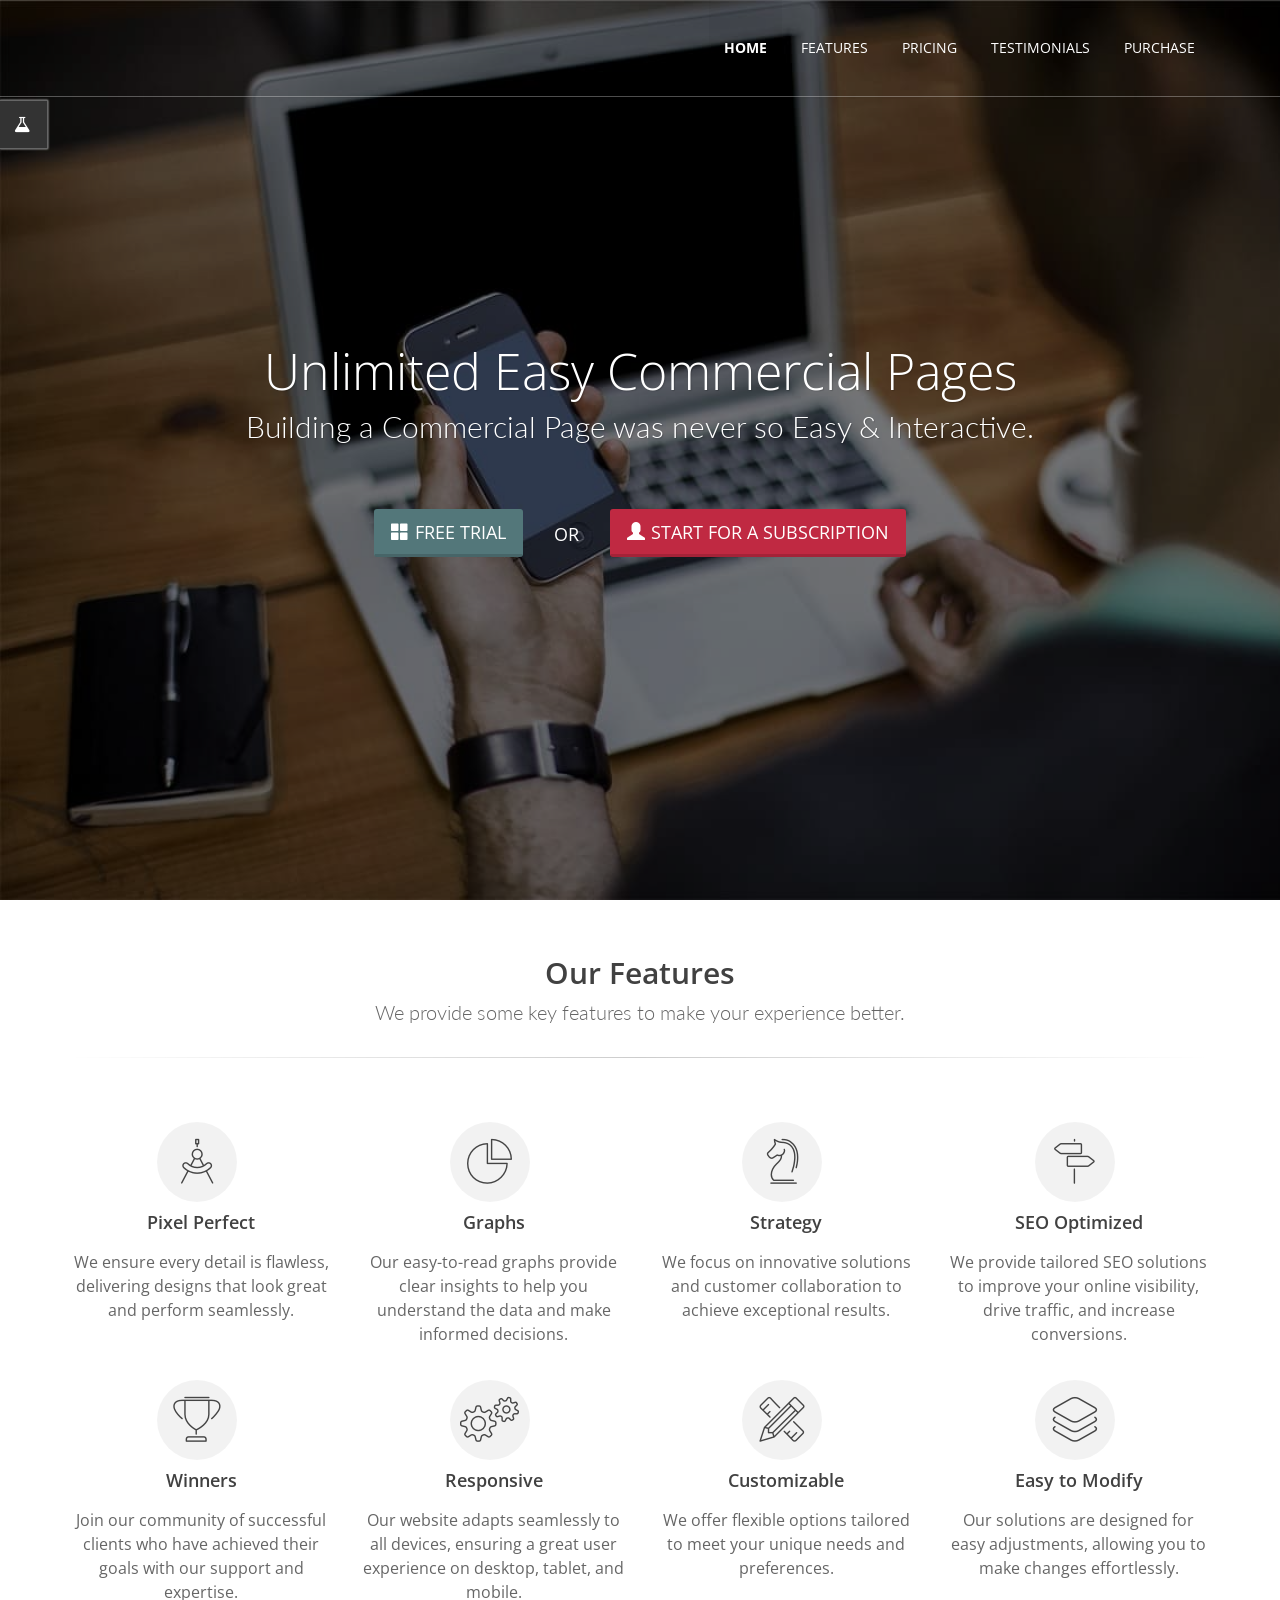
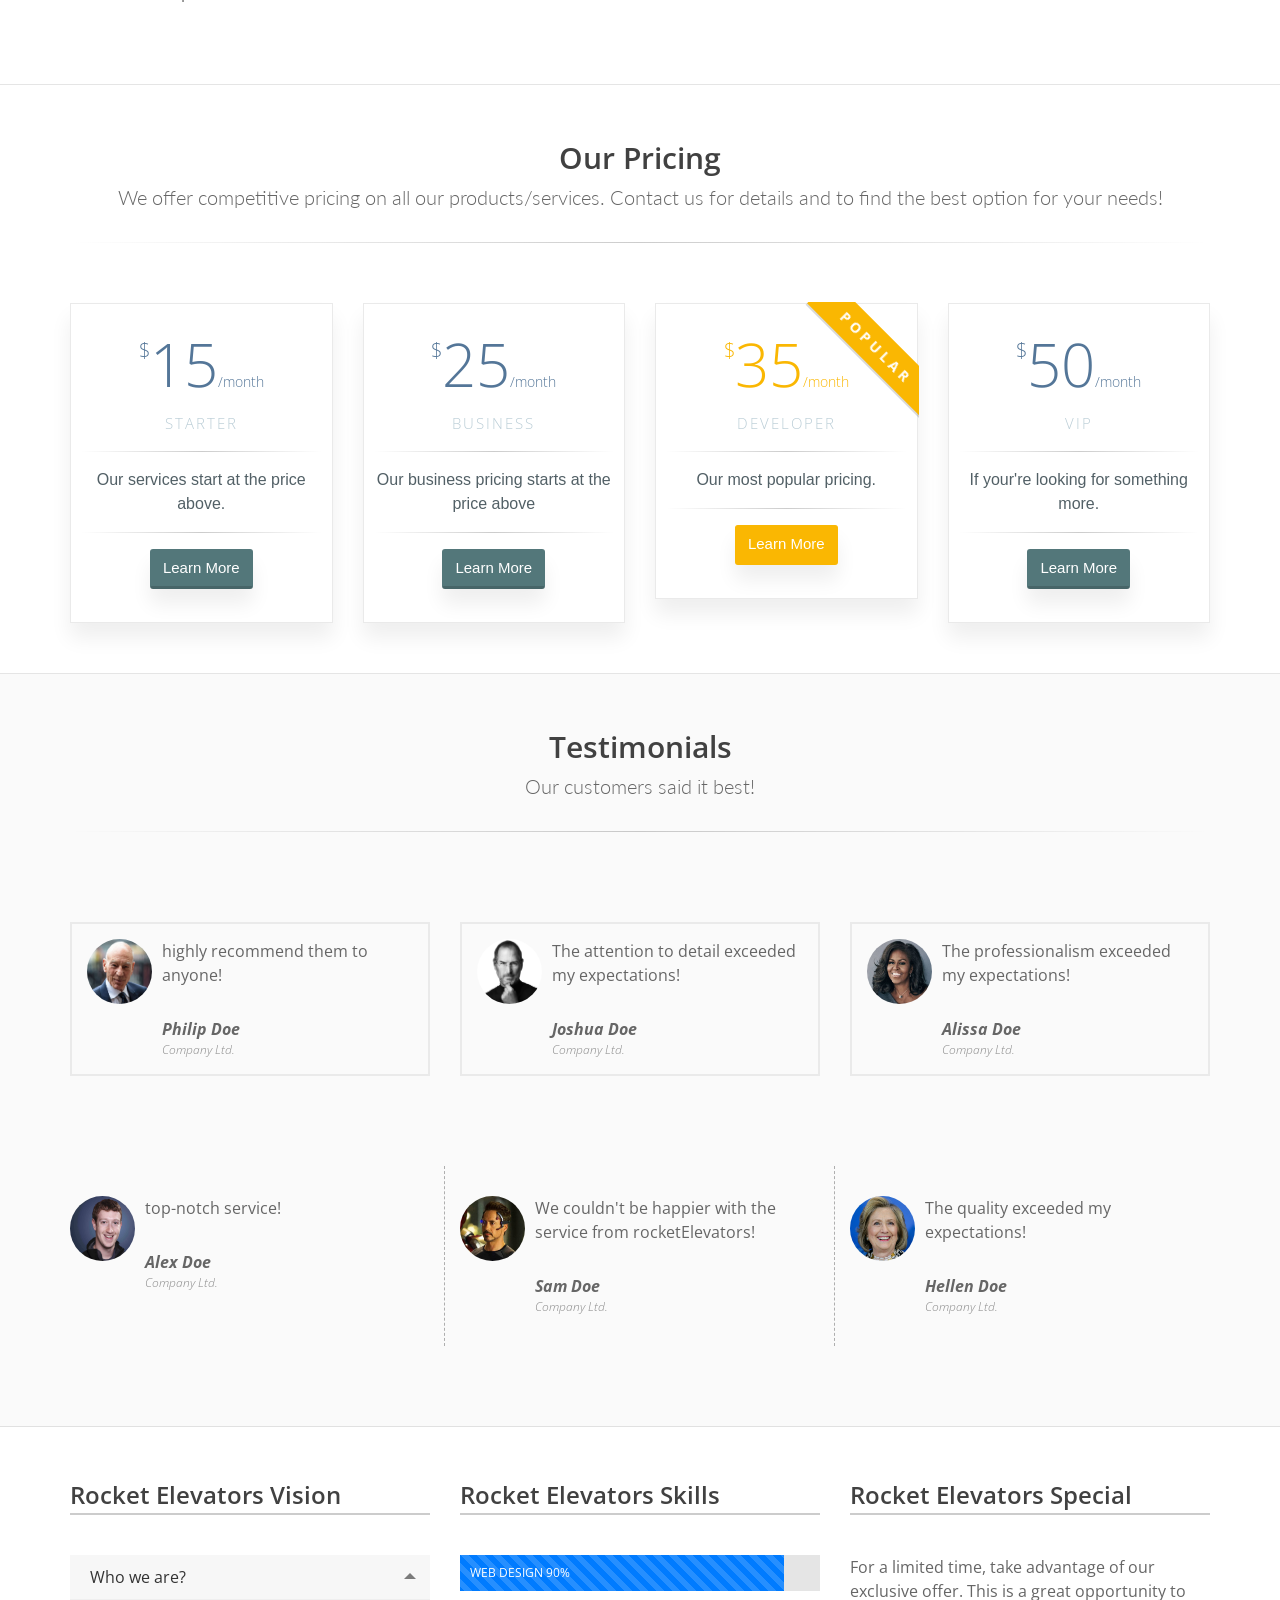
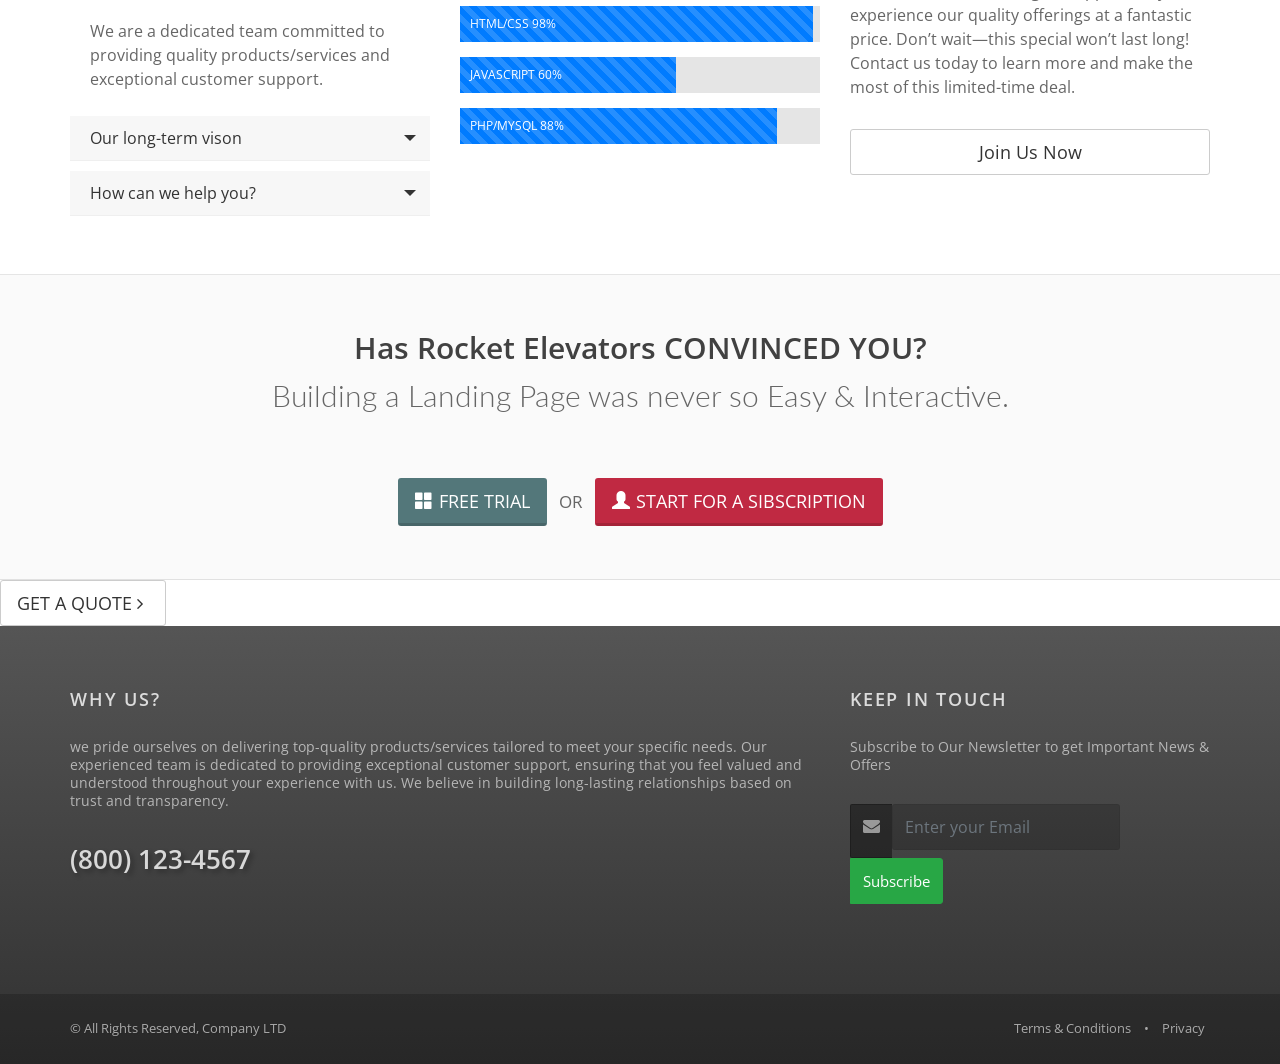
==== commit 9c7c344d: "resubmission" ====
--- a/Commercial.html
+++ b/Commercial.html
@@ -556,7 +556,7 @@
 			</section>
 			<!-- / -->
 
-
+			<a class="btn btn-default btn-lg" href="quote.html">GET A QUOTE <i class="fa fa-angle-right"></i></a>
 
 
 
